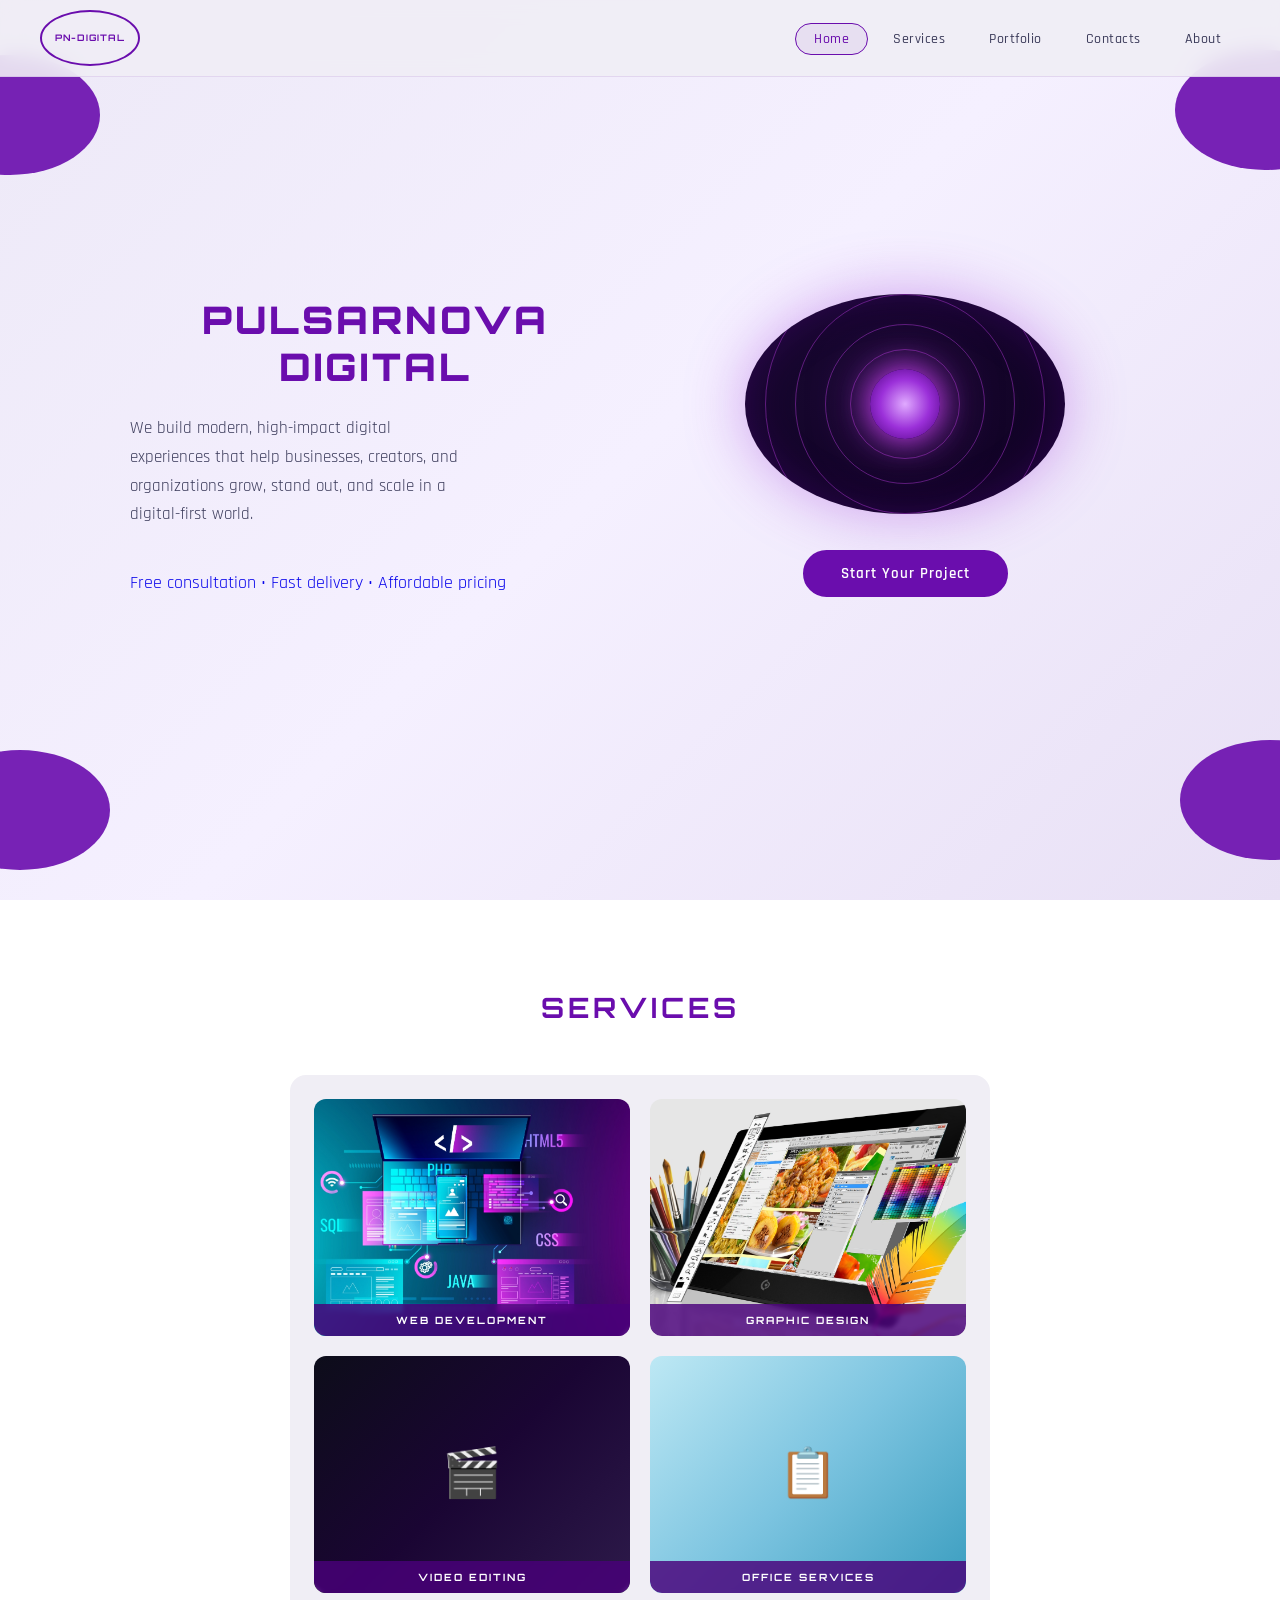
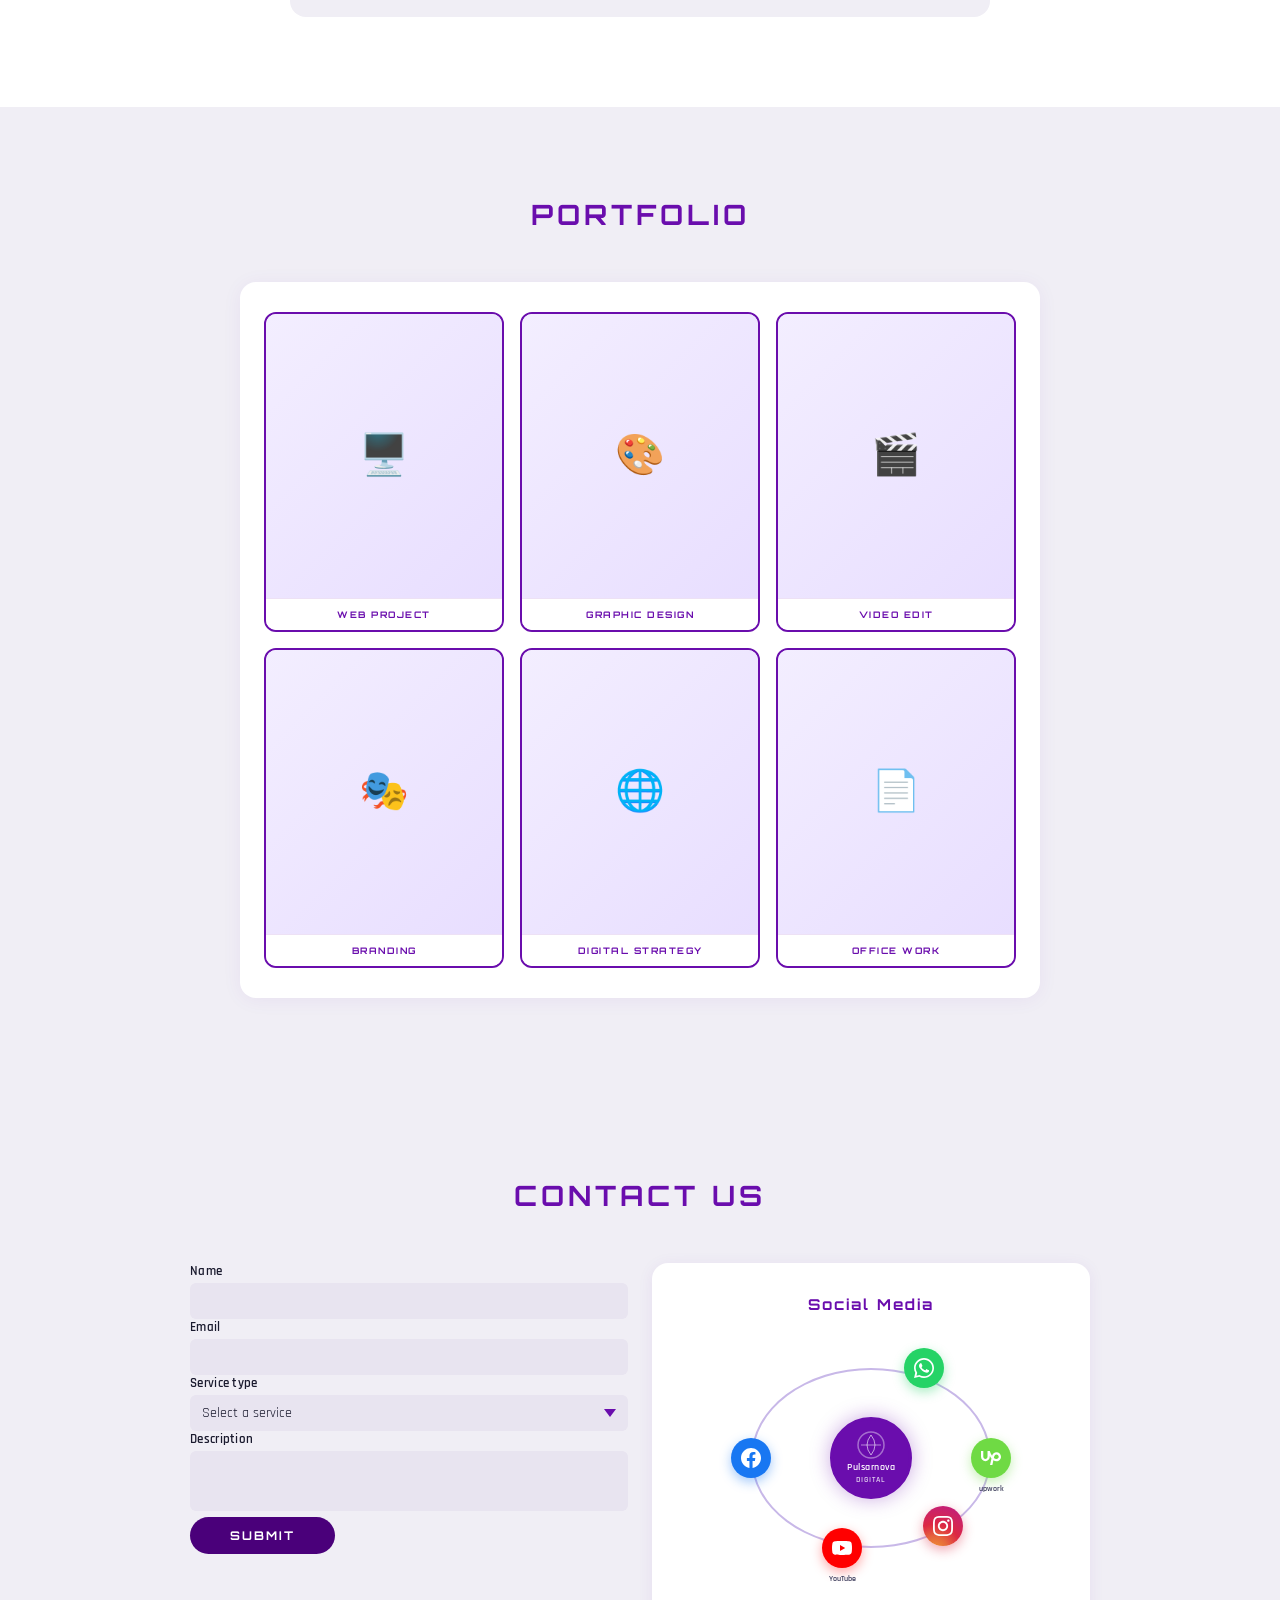
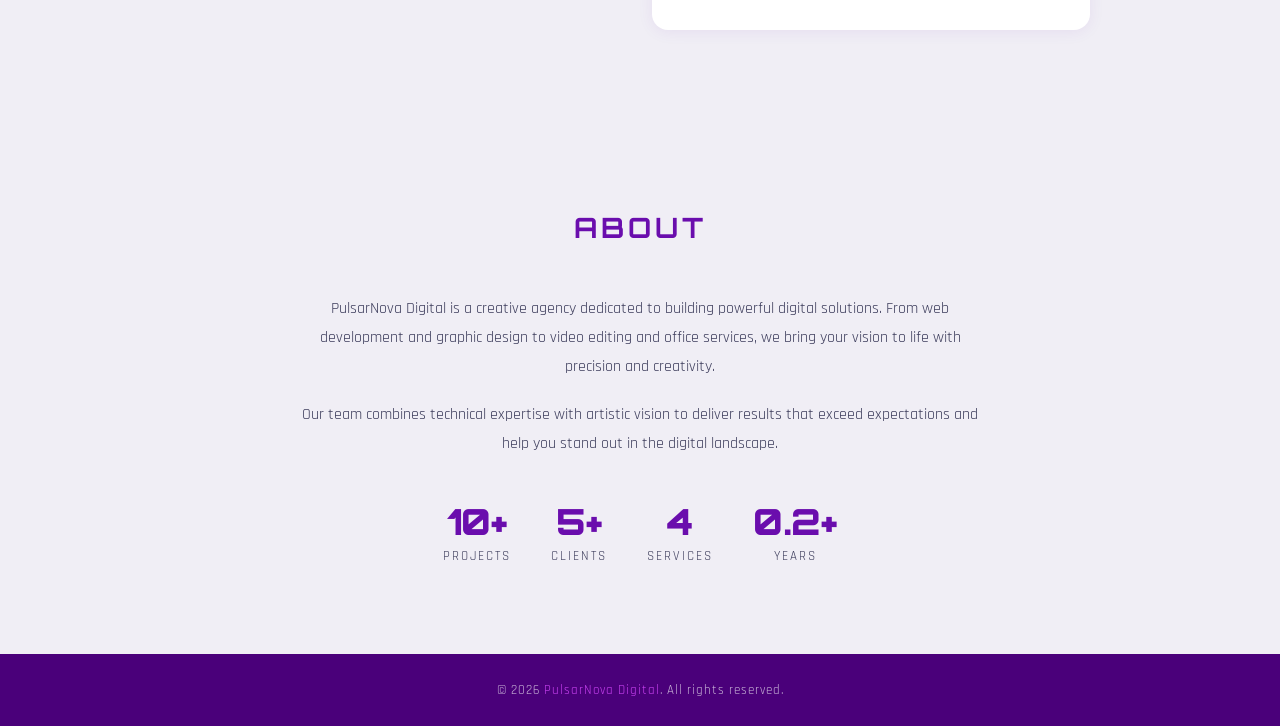
==== pulsarnova/index.html @ 4eacbb8a "Add files via upload" ====
<!DOCTYPE html>
<html lang="en">
<head>
<meta charset="UTF-8" />
<meta name="viewport" content="width=device-width, initial-scale=1.0"/>
<title>PulsarNova Digital</title>
<link href="https://fonts.googleapis.com/css2?family=Orbitron:wght@400;700;900&family=Rajdhani:wght@300;400;500;600&display=swap" rel="stylesheet"/>
<style>
  :root {
    --purple: #6a0dad;
    --purple-light: #9b30d9;
    --purple-dark: #4a007a;
    --accent: #c840f0;
    --bg: #f0eef5;
    --white: #ffffff;
    --text-dark: #1a1a2e;
    --text-mid: #3d3d5c;
    --border-radius: 16px;
  }

  * { margin: 0; padding: 0; box-sizing: border-box; }
  html { scroll-behavior: smooth; }
  body { font-family: 'Rajdhani', sans-serif; background: var(--bg); color: var(--text-dark); overflow-x: hidden; }

  /* ===== NAV ===== */
  nav {
    position: fixed; top: 0; left: 0; right: 0; z-index: 100;
    display: flex; align-items: center; justify-content: space-between;
    padding: 10px 40px;
    background: rgba(240,238,245,0.9);
    backdrop-filter: blur(10px);
    border-bottom: 1px solid rgba(106,13,173,0.1);
  }
  .logo {
    width: 100px; height: 56px;
    border: 2px solid var(--purple);
    border-radius: 50%;
    display: flex; align-items: center; justify-content: center;
    font-family: 'Orbitron', sans-serif;
    font-size: 9px; font-weight: 700;
    color: var(--purple); letter-spacing: 1px;
    text-align: center; line-height: 1.3;
  }
  .nav-links { display: flex; gap: 6px; list-style: none; }
  .nav-links a {
    text-decoration: none; color: var(--text-mid); font-size: 14px;
    font-weight: 500; letter-spacing: 0.5px; padding: 6px 18px;
    border-radius: 20px; border: 1px solid transparent; transition: all 0.25s;
  }
  .nav-links a:hover, .nav-links a.active {
    border-color: var(--purple); color: var(--purple);
    background: rgba(106,13,173,0.06);
  }

  /* ===== HERO ===== */
  #home {
    min-height: 100vh; padding-top: 80px;
    display: flex; align-items: center;
    position: relative; overflow: hidden;
    background: linear-gradient(135deg, #ede9f7 0%, #f5f0ff 50%, #e8e0f5 100%);
  }
  .hero-blob { position: absolute; background: var(--purple); opacity: 0.9; border-radius: 50%; }
  .hero-blob.tl { width: 180px; height: 120px; top: 55px; left: -80px; }
  .hero-blob.bl { width: 180px; height: 120px; bottom: 30px; left: -70px; }
  .hero-blob.tr { width: 180px; height: 120px; top: 50px; right: -75px; }
  .hero-blob.br { width: 180px; height: 120px; bottom: 40px; right: -80px; }

  .hero-inner {
    max-width: 1100px; margin: 0 auto; padding: 0 40px;
    display: grid; grid-template-columns: 1fr 1fr;
    align-items: center; gap: 40px; width: 100%; position: relative; z-index: 2;
  }
  .hero-text h1 {
    font-family: 'Orbitron', sans-serif;
    font-size: clamp(20px, 3vw, 38px); font-weight: 900;
    color: var(--purple); letter-spacing: 3px; margin-bottom: 24px;
    text-align: center; animation: fadeUp 0.8s ease both;
  }
  .hero-text .tagline {
    font-size: 17px; font-weight: 400; color: var(--text-mid);
    line-height: 1.7; max-width: 340px;
    animation: fadeUp 0.8s 0.15s ease both;
  }
  .hero-text p{
    color: #0905eb;
    font-size: large;
  }
  .hero-right { display: flex; flex-direction: column; align-items: center; gap: 0; }
  .hero-visual { display: flex; align-items: center; justify-content: center; animation: fadeUp 0.8s 0.2s ease both; }
  .hero-cta { text-align: center; margin-top: 36px; width: 100%; animation: fadeUp 0.8s 0.4s ease both; }

  .pulsar-oval {
    width: 320px; height: 220px; border-radius: 50%;
    background: radial-gradient(ellipse at 40% 40%, #1a0933, #0d001f);
    display: flex; align-items: center; justify-content: center;
    position: relative; overflow: hidden;
    box-shadow: 0 0 60px rgba(155,48,217,0.4), inset 0 0 40px rgba(106,13,173,0.3);
  }
  .pulsar-core {
    width: 70px; height: 70px; border-radius: 50%;
    background: radial-gradient(circle, #e0aaff, #9b30d9, #4a007a);
    box-shadow: 0 0 30px #c840f0, 0 0 60px rgba(200,64,240,0.5);
    animation: pulse 2s ease-in-out infinite; z-index: 2;
  }
  .pulsar-ring {
    position: absolute; border: 1px solid rgba(200,64,240,0.4);
    border-radius: 50%; animation: ringPulse 3s ease-in-out infinite;
  }
  .pulsar-ring:nth-child(1) { width: 110px; height: 110px; animation-delay: 0s; }
  .pulsar-ring:nth-child(2) { width: 160px; height: 160px; animation-delay: 0.5s; }
  .pulsar-ring:nth-child(3) { width: 220px; height: 220px; animation-delay: 1s; }
  .pulsar-ring:nth-child(4) { width: 280px; height: 280px; animation-delay: 1.5s; }

  .btn-primary {
    display: inline-block; background: var(--purple); color: #fff;
    padding: 12px 36px; border-radius: 30px; text-decoration: none;
    font-family: 'Rajdhani', sans-serif; font-size: 15px; font-weight: 600;
    letter-spacing: 1px; transition: all 0.3s; border: 2px solid var(--purple); cursor: pointer;
  }
  .btn-primary:hover {
    background: transparent; color: var(--purple);
    transform: translateY(-2px); box-shadow: 0 8px 24px rgba(106,13,173,0.25);
  }

  /* ===== SECTION SHARED ===== */
  section { padding: 90px 40px; }
  .section-title {
    font-family: 'Orbitron', sans-serif; font-size: clamp(18px, 2.5vw, 28px);
    font-weight: 700; letter-spacing: 4px; text-align: center;
    color: var(--purple); margin-bottom: 50px;
  }

  /* ===== SERVICES ===== */
  #services { background: #fff; }
  .services-grid {
    max-width: 700px; margin: 0 auto;
    display: grid; grid-template-columns: 1fr 1fr; gap: 20px;
    background: var(--bg); border-radius: var(--border-radius); padding: 24px;
  }
  .service-card {
    border-radius: 12px; overflow: hidden; position: relative;
    cursor: pointer; transition: transform 0.3s, box-shadow 0.3s; aspect-ratio: 4/3;
  }
  .service-card:hover { transform: translateY(-4px) scale(1.02); box-shadow: 0 12px 32px rgba(106,13,173,0.22); }
  .service-img-wrap { width: 100%; height: 100%; position: relative; overflow: hidden; }
  .service-card img {
    width: 100%; height: 100%; object-fit: cover; display: block; transition: transform 0.4s;
  }
  .service-card:hover img { transform: scale(1.07); }
  .service-bg {
    width: 100%; height: 100%;
    align-items: center; justify-content: center; font-size: 48px;
  }
  .service-label {
    position: absolute; bottom: 0; left: 0; right: 0;
    background: rgba(74,0,122,0.82); color: #fff;
    font-family: 'Orbitron', sans-serif; font-size: 10px; font-weight: 700;
    letter-spacing: 2px; text-align: center; padding: 10px 6px;
    text-transform: uppercase; backdrop-filter: blur(2px);
  }

  /* ===== PORTFOLIO GRID ===== */
  #portfolio { background: var(--bg); }
  .portfolio-grid-wrap {
    max-width: 800px; margin: 0 auto;
    background: #fff; border-radius: var(--border-radius);
    padding: 30px 24px;
    box-shadow: 0 2px 20px rgba(106,13,173,0.06);
  }
  .portfolio-grid {
    display: grid;
    grid-template-columns: repeat(3, 1fr);
    gap: 16px;
  }
  .portfolio-card {
    border: 2px solid var(--purple); border-radius: 12px;
    overflow: hidden; position: relative; aspect-ratio: 3/4;
    cursor: pointer; transition: all 0.3s; background: #faf8ff;
    display: flex; flex-direction: column;
  }
  .portfolio-card:hover { box-shadow: 0 10px 28px rgba(106,13,173,0.22); transform: translateY(-4px); }
  .pg-img {
    flex: 1; overflow: hidden; position: relative;
  }
  .pg-img img {
    width: 100%; height: 100%; object-fit: cover; display: block;
    transition: transform 0.4s;
  }
  .portfolio-card:hover .pg-img img { transform: scale(1.07); }
  .pg-placeholder {
    width: 100%; height: 100%;
    display: flex; align-items: center; justify-content: center;
    font-size: 40px;
    background: linear-gradient(135deg, #f3eeff, #e8deff);
  }
  .pg-overlay {
    position: absolute; inset: 0;
    background: rgba(106,13,173,0.82);
    display: flex; align-items: center; justify-content: center;
    opacity: 0; transition: opacity 0.3s; font-size: 28px;
  }
  .portfolio-card:hover .pg-overlay { opacity: 1; }
  .pg-label {
    padding: 10px 12px;
    font-family: 'Orbitron', sans-serif; font-size: 9px;
    font-weight: 700; letter-spacing: 1.5px; color: var(--purple);
    text-align: center; border-top: 1px solid rgba(106,13,173,0.12);
    background: #fff; text-transform: uppercase;
  }

  /* ===== CONTACT ===== */
  #contacts { background: var(--bg); }
  .contact-two-col {
    max-width: 900px; margin: 0 auto;
    display: grid; grid-template-columns: 1fr 1fr; gap: 24px; align-items: stretch;
  }
  .contact-form-box {
    background: #fff; border-radius: var(--border-radius); padding: 32px 28px;
    display: flex; flex-direction: column; gap: 14px;
    box-shadow: 0 2px 16px rgba(106,13,173,0.07);
  }
  .cf-field { display: flex; flex-direction: column; gap: 4px; }
  .cf-field label { font-size: 13px; font-weight: 600; color: var(--text-dark); letter-spacing: 0.3px; }
  .cf-field input, .cf-field select, .cf-field textarea {
    width: 100%; padding: 9px 12px; border: none; border-radius: 6px;
    background: #e8e4f0; font-family: 'Rajdhani', sans-serif;
    font-size: 14px; color: var(--text-dark); outline: none;
    transition: background 0.2s; appearance: none;
  }
  .cf-field input:focus, .cf-field select:focus, .cf-field textarea:focus { background: #ddd8ee; }
  .cf-field textarea { resize: none; height: 60px; }
  .select-wrapper { position: relative; }
  .select-wrapper select { padding-right: 36px; }
  .select-wrapper::after {
    content: ''; position: absolute; right: 12px; top: 50%;
    transform: translateY(-50%); width: 0; height: 0;
    border-left: 6px solid transparent; border-right: 6px solid transparent;
    border-top: 8px solid var(--purple); pointer-events: none;
  }
  .cf-submit { margin-top: 6px; }
  .btn-submit {
    background: var(--purple-dark); color: #fff; border: none;
    border-radius: 24px; padding: 11px 40px;
    font-family: 'Orbitron', sans-serif; font-size: 12px;
    font-weight: 700; letter-spacing: 2px; cursor: pointer;
    transition: background 0.2s, transform 0.2s;
  }
  .btn-submit:hover { background: var(--purple); transform: translateY(-2px); }

  .contact-social-box {
    background: #fff; border-radius: var(--border-radius); padding: 32px 28px;
    display: flex; flex-direction: column; align-items: center; justify-content: center;
    box-shadow: 0 2px 16px rgba(106,13,173,0.07);
  }
  .social-title {
    font-family: 'Orbitron', sans-serif; font-size: 15px; font-weight: 700;
    color: var(--purple); letter-spacing: 2px; margin-bottom: 24px;
  }
  .orbit-wrapper { position: relative; width: 240px; height: 180px; margin: 30px 20px 50px; }
  .orbit-ring { position: absolute; inset: 0; border: 2px solid #c8b8e8; border-radius: 50%; }
  .orbit-center { position: absolute; top: 50%; left: 50%; transform: translate(-50%,-50%); z-index: 2; }
  .orbit-logo-ring {
    width: 82px; height: 82px; border-radius: 50%;
    border: 3px solid var(--purple); background: var(--purple);
    display: flex; align-items: center; justify-content: center;
    box-shadow: 0 0 20px rgba(106,13,173,0.35);
  }
  .orbit-logo-inner {
    display: flex; flex-direction: column; align-items: center;
    justify-content: center; gap: 2px; text-align: center;
    color: #fff; font-family: 'Rajdhani', sans-serif;
    font-size: 10px; font-weight: 600; letter-spacing: 0.5px; line-height: 1.2;
  }
  .orbit-logo-inner small { font-size: 8px; letter-spacing: 1px; opacity: 0.8; }
  .social-icon {
    position: absolute; width: 40px; height: 40px; border-radius: 50%;
    display: flex; align-items: center; justify-content: center;
    transform: translate(-50%,-50%); transition: transform 0.25s;
    z-index: 3; text-decoration: none;
  }
  .social-icon svg { width: 20px; height: 20px; }
  .social-icon:hover { transform: translate(-50%,-50%) scale(1.18); }
  .si-whatsapp { background: #25d366; box-shadow: 0 4px 12px rgba(37,211,102,0.4); }
  .si-facebook  { background: #1877f2; box-shadow: 0 4px 12px rgba(24,119,242,0.4); }
  .si-upwork    { background: #6fda44; box-shadow: 0 4px 12px rgba(111,218,68,0.4); }
  .si-youtube   { background: #ff0000; box-shadow: 0 4px 12px rgba(255,0,0,0.35); }
  .si-instagram {
    background: radial-gradient(circle at 30% 110%, #f09433, #e6683c 25%, #dc2743 50%, #cc2366 75%, #bc1888);
    box-shadow: 0 4px 12px rgba(220,39,67,0.4);
  }
  .icon-label {
    position: absolute; bottom: -16px; left: 50%; transform: translateX(-50%);
    font-size: 8px; font-family: 'Rajdhani', sans-serif;
    font-weight: 600; color: var(--text-mid); white-space: nowrap;
  }

  /* ===== ABOUT ===== */
  #about { background: var(--bg); text-align: center; }
  .about-inner { max-width: 700px; margin: 0 auto; }
  .about-inner p { font-size: 16px; color: var(--text-mid); line-height: 1.8; margin-bottom: 20px; }
  .about-stats { display: flex; justify-content: center; gap: 40px; margin-top: 40px; flex-wrap: wrap; }
  .stat { text-align: center; }
  .stat .num { font-family: 'Orbitron', sans-serif; font-size: 36px; font-weight: 900; color: var(--purple); }
  .stat .lbl { font-size: 13px; letter-spacing: 2px; color: var(--text-mid); text-transform: uppercase; margin-top: 4px; }

  /* ===== FOOTER ===== */
  footer { background: var(--purple-dark); color: rgba(255,255,255,0.7); text-align: center; padding: 28px 40px; font-size: 13px; letter-spacing: 1px; }
  footer span { color: var(--accent); }

  /* ===== ANIMATIONS ===== */
  @keyframes fadeUp { from { opacity: 0; transform: translateY(28px); } to { opacity: 1; transform: translateY(0); } }
  @keyframes pulse {
    0%,100% { transform: scale(1); box-shadow: 0 0 30px #c840f0, 0 0 60px rgba(200,64,240,0.5); }
    50%      { transform: scale(1.12); box-shadow: 0 0 50px #c840f0, 0 0 90px rgba(200,64,240,0.7); }
  }
  @keyframes ringPulse {
    0%   { opacity: 0.5; transform: scale(0.9); }
    50%  { opacity: 0.15; transform: scale(1.05); }
    100% { opacity: 0.5; transform: scale(0.9); }
  }

  /* ===== RESPONSIVE ===== */
  @media (max-width: 700px) {
    .hero-inner { grid-template-columns: 1fr; text-align: center; }
    .hero-text .tagline { margin: 0 auto; }
    .portfolio-grid { grid-template-columns: repeat(2, 1fr); }
    .contact-two-col { grid-template-columns: 1fr; }
    .orbit-wrapper { width: 200px; height: 150px; }
    .pulsar-oval { width: 240px; height: 160px; }
    .about-stats { gap: 24px; }
    nav { padding: 10px 20px; }
    .nav-links a { padding: 5px 12px; font-size: 12px; }
  }
</style>
</head>
<body>

<!-- NAV -->
<nav>
  <div class="logo">PN-DIGITAL</div>
  <ul class="nav-links">
    <li><a href="#home" class="active">Home</a></li>
    <li><a href="#services">Services</a></li>
    <li><a href="#portfolio">Portfolio</a></li>
    <li><a href="#contacts">Contacts</a></li>
    <li><a href="#about">About</a></li>
  </ul>
</nav>

<!-- HERO -->
<section id="home">
  <div class="hero-blob tl"></div>
  <div class="hero-blob bl"></div>
  <div class="hero-blob tr"></div>
  <div class="hero-blob br"></div>
  <div class="hero-inner">
    <div class="hero-text">
      <h1>PULSARNOVA DIGITAL</h1>
      <p class="tagline">We build modern, high-impact digital experiences that help businesses, 
        creators, and organizations grow, stand out, and scale in a digital-first world.
    </p>
    <br><br>
    <p>Free consultation • Fast delivery • Affordable pricing</p>
      
    </div>
    <div class="hero-right">
      <div class="hero-visual">
        <div class="pulsar-oval">
          <div class="pulsar-ring"></div>
          <div class="pulsar-ring"></div>
          <div class="pulsar-ring"></div>
          <div class="pulsar-ring"></div>
          <div class="pulsar-core"></div>
        </div>
      </div>
      <div class="hero-cta">
       <a href="https://wa.me/26663169903" class="btn-primary">Start Your Project</a>
      </div>
    </div>
  </div>
</section>

<!-- SERVICES -->
<section id="services">
  <h2 class="section-title">SERVICES</h2>
  <div class="services-grid">

    <div class="service-card">
      <div class="service-img-wrap">
        <img src="./assets/Screenshot_18-3-2026_132729_static.vecteezy.com.jpeg" alt="Web Development"
          onerror="this.style.display='none';this.nextElementSibling.style.display='flex';" />
        <div class="service-bg" style="display:none;background:linear-gradient(135deg,#1a0533,#3d0078,#6b21a8);">💻</div>
      </div>
      <div class="service-label">Web Development</div>
    </div>

    <div class="service-card">
      <div class="service-img-wrap">
        <img src="./assets/Screenshot_18-3-2026_132921_www.pngall.com.jpeg" alt="Graphic Design"
          onerror="this.style.display='none';this.nextElementSibling.style.display='flex';" />
        <div class="service-bg" style="display:none;background:linear-gradient(135deg,#f0e6d3,#e8d4b0,#d4a853);">🎨</div>
      </div>
      <div class="service-label">Graphic Design</div>
    </div>

    <div class="service-card">
      <div class="service-img-wrap">
        <img src="https://images.unsplash.com/photo-1574717024653-61fd2cf4d44d?w=600&q=80" alt="Video Editing"
          onerror="this.style.display='none';this.nextElementSibling.style.display='flex';" />
        <div class="service-bg" style="display:none;background:linear-gradient(135deg,#0d0d1a,#1a0533,#2d1a4a);">🎬</div>
      </div>
      <div class="service-label">Video Editing</div>
    </div>

    <div class="service-card">
      <div class="service-img-wrap">
        <img src="https://images.unsplash.com/photo-1497366216548-37526070297c?w=600&q=80" alt="Office Services"
          onerror="this.style.display='none';this.nextElementSibling.style.display='flex';" />
        <div class="service-bg" style="display:none;background:linear-gradient(135deg,#bde8f4,#7cc4e0,#3a9dbf);">📋</div>
      </div>
      <div class="service-label">Office Services</div>
    </div>

  </div>
</section>

<!-- PORTFOLIO -->
<section id="portfolio">
  <h2 class="section-title">PORTFOLIO</h2>
  <div class="portfolio-grid-wrap">
    <div class="portfolio-grid">

      <div class="portfolio-card">
        <div class="pg-img">
          <img src="https://images.unsplash.com/photo-1460925895917-afdab827c52f?w=500&q=80" alt="Web Project"
            onerror="this.parentElement.innerHTML='<div class=\'pg-placeholder\'>🖥️</div>'" />
          <div class="pg-overlay">🔍</div>
        </div>
        <div class="pg-label">Web Project</div>
      </div>

      <div class="portfolio-card">
        <div class="pg-img">
          <img src="https://images.unsplash.com/photo-1626785774573-4b799315345d?w=500&q=80" alt="Graphic Design"
            onerror="this.parentElement.innerHTML='<div class=\'pg-placeholder\'>🎨</div>'" />
          <div class="pg-overlay">🔍</div>
        </div>
        <div class="pg-label">Graphic Design</div>
      </div>

      <div class="portfolio-card">
        <div class="pg-img">
          <img src="https://images.unsplash.com/photo-1536240478700-b869ad10e2f8?w=500&q=80" alt="Video Edit"
            onerror="this.parentElement.innerHTML='<div class=\'pg-placeholder\'>🎬</div>'" />
          <div class="pg-overlay">🔍</div>
        </div>
        <div class="pg-label">Video Edit</div>
      </div>

      <div class="portfolio-card">
        <div class="pg-img">
          <img src="https://images.unsplash.com/photo-1507679799987-c73779587ccf?w=500&q=80" alt="Branding"
            onerror="this.parentElement.innerHTML='<div class=\'pg-placeholder\'>🎭</div>'" />
          <div class="pg-overlay">🔍</div>
        </div>
        <div class="pg-label">Branding</div>
      </div>

      <div class="portfolio-card">
        <div class="pg-img">
          <img src="https://images.unsplash.com/photo-1519389950473-47ba0277781c?w=500&q=80" alt="Digital Strategy"
            onerror="this.parentElement.innerHTML='<div class=\'pg-placeholder\'>🌐</div>'" />
          <div class="pg-overlay">🔍</div>
        </div>
        <div class="pg-label">Digital Strategy</div>
      </div>

      <div class="portfolio-card">
        <div class="pg-img">
          <img src="https://images.unsplash.com/photo-1497032628192-86f99bcd76bc?w=500&q=80" alt="Office Work"
            onerror="this.parentElement.innerHTML='<div class=\'pg-placeholder\'>📄</div>'" />
          <div class="pg-overlay">🔍</div>
        </div>
        <div class="pg-label">Office Work</div>
      </div>

    </div>
  </div>
</section>

<!-- CONTACT -->
<section id="contacts">
  <h2 class="section-title">CONTACT US</h2>
  <div class="contact-two-col">

   <form id="contactForm" action="https://formsubmit.co/malelusalang@gmail.com" method="POST">

  <input type="hidden" name="_captcha" value="false">
  <input type="hidden" name="_subject" value="New Client Request - PulsarNova Digital">

  <!-- : redirect to a local page -->
  <input type="hidden" name="_next" value="thankyou.html">

  <div class="cf-field">
    <label>Name</label>
    <input type="text" name="name" id="name" required>
  </div>

  <div class="cf-field">
    <label>Email</label>
    <input type="email" name="email" id="email" required>
  </div>

  <div class="cf-field">
    <label>Service type</label>
    <div class="select-wrapper">
      <select name="service" id="service" required>
        <option value="">Select a service</option>
        <option>Web Development</option>
        <option>Graphic Design</option>
        <option>Video Editing</option>
        <option>Office Services</option>
      </select>
    </div>
  </div>

  <div class="cf-field">
    <label>Description</label>
    <textarea name="message" id="message" rows="3" required></textarea>
  </div>

  <div class="cf-submit">
    <button type="submit" class="btn-submit">SUBMIT</button>
   
  </div>

</form>

    <div class="contact-social-box">
      <p class="social-title">Social Media</p>
      <div class="orbit-wrapper">
        <div class="orbit-ring"></div>
        <div class="orbit-center">
          <div class="orbit-logo-ring">
            <div class="orbit-logo-inner">
              <svg width="28" height="28" viewBox="0 0 28 28" fill="none">
                <circle cx="14" cy="14" r="13" stroke="#fff" stroke-width="1.5" opacity="0.4"/>
                <path d="M14 4 Q18 9 18 14 Q18 19 14 24 Q10 19 10 14 Q10 9 14 4Z" stroke="#fff" stroke-width="1" fill="none" opacity="0.6"/>
                <line x1="4" y1="14" x2="24" y2="14" stroke="#fff" stroke-width="1" opacity="0.5"/>
              </svg>
              <span>Pulsarnova<br/><small>DIGITAL</small></span>
            </div>
          </div>
        </div>
        <a href="https://wa.me/26663169903" class="social-icon si-whatsapp" style="top:0%;left:72%;">
          <svg viewBox="0 0 24 24" fill="white"><path d="M17.472 14.382c-.297-.149-1.758-.867-2.03-.967-.273-.099-.471-.148-.67.15-.197.297-.767.966-.94 1.164-.173.199-.347.223-.644.075-.297-.15-1.255-.463-2.39-1.475-.883-.788-1.48-1.761-1.653-2.059-.173-.297-.018-.458.13-.606.134-.133.298-.347.446-.52.149-.174.198-.298.298-.497.099-.198.05-.371-.025-.52-.075-.149-.669-1.612-.916-2.207-.242-.579-.487-.5-.669-.51-.173-.008-.371-.01-.57-.01-.198 0-.52.074-.792.372-.272.297-1.04 1.016-1.04 2.479 0 1.462 1.065 2.875 1.213 3.074.149.198 2.096 3.2 5.077 4.487.709.306 1.262.489 1.694.625.712.227 1.36.195 1.871.118.571-.085 1.758-.719 2.006-1.413.248-.694.248-1.289.173-1.413-.074-.124-.272-.198-.57-.347z"/><path d="M12 0C5.373 0 0 5.373 0 12c0 2.115.554 4.1 1.523 5.827L.057 23.886l6.198-1.438A11.945 11.945 0 0012 24c6.627 0 12-5.373 12-12S18.627 0 12 0zm0 22c-1.818 0-3.52-.487-4.99-1.337l-.356-.212-3.683.855.896-3.566-.232-.368A9.944 9.944 0 012 12C2 6.477 6.477 2 12 2s10 4.477 10 10-4.477 10-10 10z"/></svg>
        </a>
        <a href="https://web.facebook.com/profile.php?id=61575506847217" class="social-icon si-facebook" style="top:50%;left:0%;">
          <svg viewBox="0 0 24 24" fill="white"><path d="M24 12.073c0-6.627-5.373-12-12-12s-12 5.373-12 12c0 5.99 4.388 10.954 10.125 11.854v-8.385H7.078v-3.47h3.047V9.43c0-3.007 1.792-4.669 4.533-4.669 1.312 0 2.686.235 2.686.235v2.953H15.83c-1.491 0-1.956.925-1.956 1.874v2.25h3.328l-.532 3.47h-2.796v8.385C19.612 23.027 24 18.062 24 12.073z"/></svg>
        </a>
        <a href="#" class="social-icon si-upwork" style="top:50%;left:100%;">
          <svg viewBox="0 0 24 24" fill="white"><path d="M18.561 13.158c-1.102 0-2.135-.467-3.074-1.227l.228-1.076.008-.042c.207-1.143.849-3.06 2.839-3.06 1.492 0 2.703 1.212 2.703 2.703-.001 1.489-1.212 2.702-2.704 2.702zm0-8.14c-2.539 0-4.51 1.649-5.31 4.366-1.22-1.834-2.148-4.036-2.687-5.892H7.828v7.112c-.002 1.406-1.141 2.546-2.547 2.546-1.405 0-2.543-1.14-2.543-2.546V3.492H0v7.112c0 2.914 2.37 5.303 5.281 5.303 2.913 0 5.283-2.389 5.283-5.303v-1.19c.529 1.107 1.182 2.229 1.974 3.221l-1.673 7.873h2.797l1.213-5.71c1.063.679 2.285 1.109 3.686 1.109 3 0 5.439-2.452 5.439-5.45 0-3-2.439-5.439-5.439-5.439z"/></svg>
          <span class="icon-label">upwork</span>
        </a>
        <a href="https://www.youtube.com/@pulsarnovadigital" class="social-icon si-youtube" style="top:100%;left:38%;">
          <svg viewBox="0 0 24 24" fill="white"><path d="M23.495 6.205a3.007 3.007 0 0 0-2.088-2.088c-1.87-.501-9.396-.501-9.396-.501s-7.507-.01-9.396.501A3.007 3.007 0 0 0 .527 6.205a31.247 31.247 0 0 0-.522 5.805 31.247 31.247 0 0 0 .522 5.783 3.007 3.007 0 0 0 2.088 2.088c1.868.502 9.396.502 9.396.502s7.506 0 9.396-.502a3.007 3.007 0 0 0 2.088-2.088 31.247 31.247 0 0 0 .5-5.783 31.247 31.247 0 0 0-.5-5.805zM9.609 15.601V8.408l6.264 3.602z"/></svg>
          <span class="icon-label">YouTube</span>
        </a>
        <a href="https://www.instagram.com/pulsarnova_digital" class="social-icon si-instagram" style="top:88%;left:80%;">
          <svg viewBox="0 0 24 24" fill="white"><path d="M12 2.163c3.204 0 3.584.012 4.85.07 3.252.148 4.771 1.691 4.919 4.919.058 1.265.069 1.645.069 4.849 0 3.205-.012 3.584-.069 4.849-.149 3.225-1.664 4.771-4.919 4.919-1.266.058-1.644.07-4.85.07-3.204 0-3.584-.012-4.849-.07-3.26-.149-4.771-1.699-4.919-4.92-.058-1.265-.07-1.644-.07-4.849 0-3.204.013-3.583.07-4.849.149-3.227 1.664-4.771 4.919-4.919 1.266-.057 1.645-.069 4.849-.069zm0-2.163c-3.259 0-3.667.014-4.947.072-4.358.2-6.78 2.618-6.98 6.98-.059 1.281-.073 1.689-.073 4.948 0 3.259.014 3.668.072 4.948.2 4.358 2.618 6.78 6.98 6.98 1.281.058 1.689.072 4.948.072 3.259 0 3.668-.014 4.948-.072 4.354-.2 6.782-2.618 6.979-6.98.059-1.28.073-1.689.073-4.948 0-3.259-.014-3.667-.072-4.947-.196-4.354-2.617-6.78-6.979-6.98-1.281-.059-1.69-.073-4.949-.073zm0 5.838c-3.403 0-6.162 2.759-6.162 6.162s2.759 6.163 6.162 6.163 6.162-2.759 6.162-6.163c0-3.403-2.759-6.162-6.162-6.162zm0 10.162c-2.209 0-4-1.79-4-4 0-2.209 1.791-4 4-4s4 1.791 4 4c0 2.21-1.791 4-4 4zm6.406-11.845c-.796 0-1.441.645-1.441 1.44s.645 1.44 1.441 1.44c.795 0 1.439-.645 1.439-1.44s-.644-1.44-1.439-1.44z"/></svg>
        </a>
      </div>
    </div>

  </div>
</section>

<!-- ABOUT -->
<section id="about">
  <h2 class="section-title">ABOUT</h2>
  <div class="about-inner">
    <p>PulsarNova Digital is a creative agency dedicated to building powerful digital solutions. From web development and graphic design to video editing and office services, we bring your vision to life with precision and creativity.</p>
    <p>Our team combines technical expertise with artistic vision to deliver results that exceed expectations and help you stand out in the digital landscape.</p>
    <div class="about-stats">
      <div class="stat"><div class="num">10+</div><div class="lbl">Projects</div></div>
      <div class="stat"><div class="num">5+</div><div class="lbl">Clients</div></div>
      <div class="stat"><div class="num">4</div><div class="lbl">Services</div></div>
      <div class="stat"><div class="num">0.2+</div><div class="lbl">Years</div></div>
    </div>
  </div>
</section>

<!-- FOOTER -->
<footer>
  <p>&copy; 2026 <span>PulsarNova Digital</span>. All rights reserved.</p>
</footer>

<script>
  const sections = document.querySelectorAll('section[id]');
  const navLinks = document.querySelectorAll('.nav-links a');
  window.addEventListener('scroll', () => {
    let current = '';
    sections.forEach(s => { if (window.scrollY >= s.offsetTop - 100) current = s.getAttribute('id'); });
    navLinks.forEach(a => {
      a.classList.remove('active');
      if (a.getAttribute('href') === '#' + current) a.classList.add('active');
    });
  });

  const form = document.getElementById("contactForm");

  form.addEventListener("submit", function() {
    const data = {
      name: document.getElementById("name").value,
      email: document.getElementById("email").value,
      service: document.getElementById("service").value,
      message: document.getElementById("message").value
    };

    localStorage.setItem("formData", JSON.stringify(data));
  });
</script>
</body>
</html>
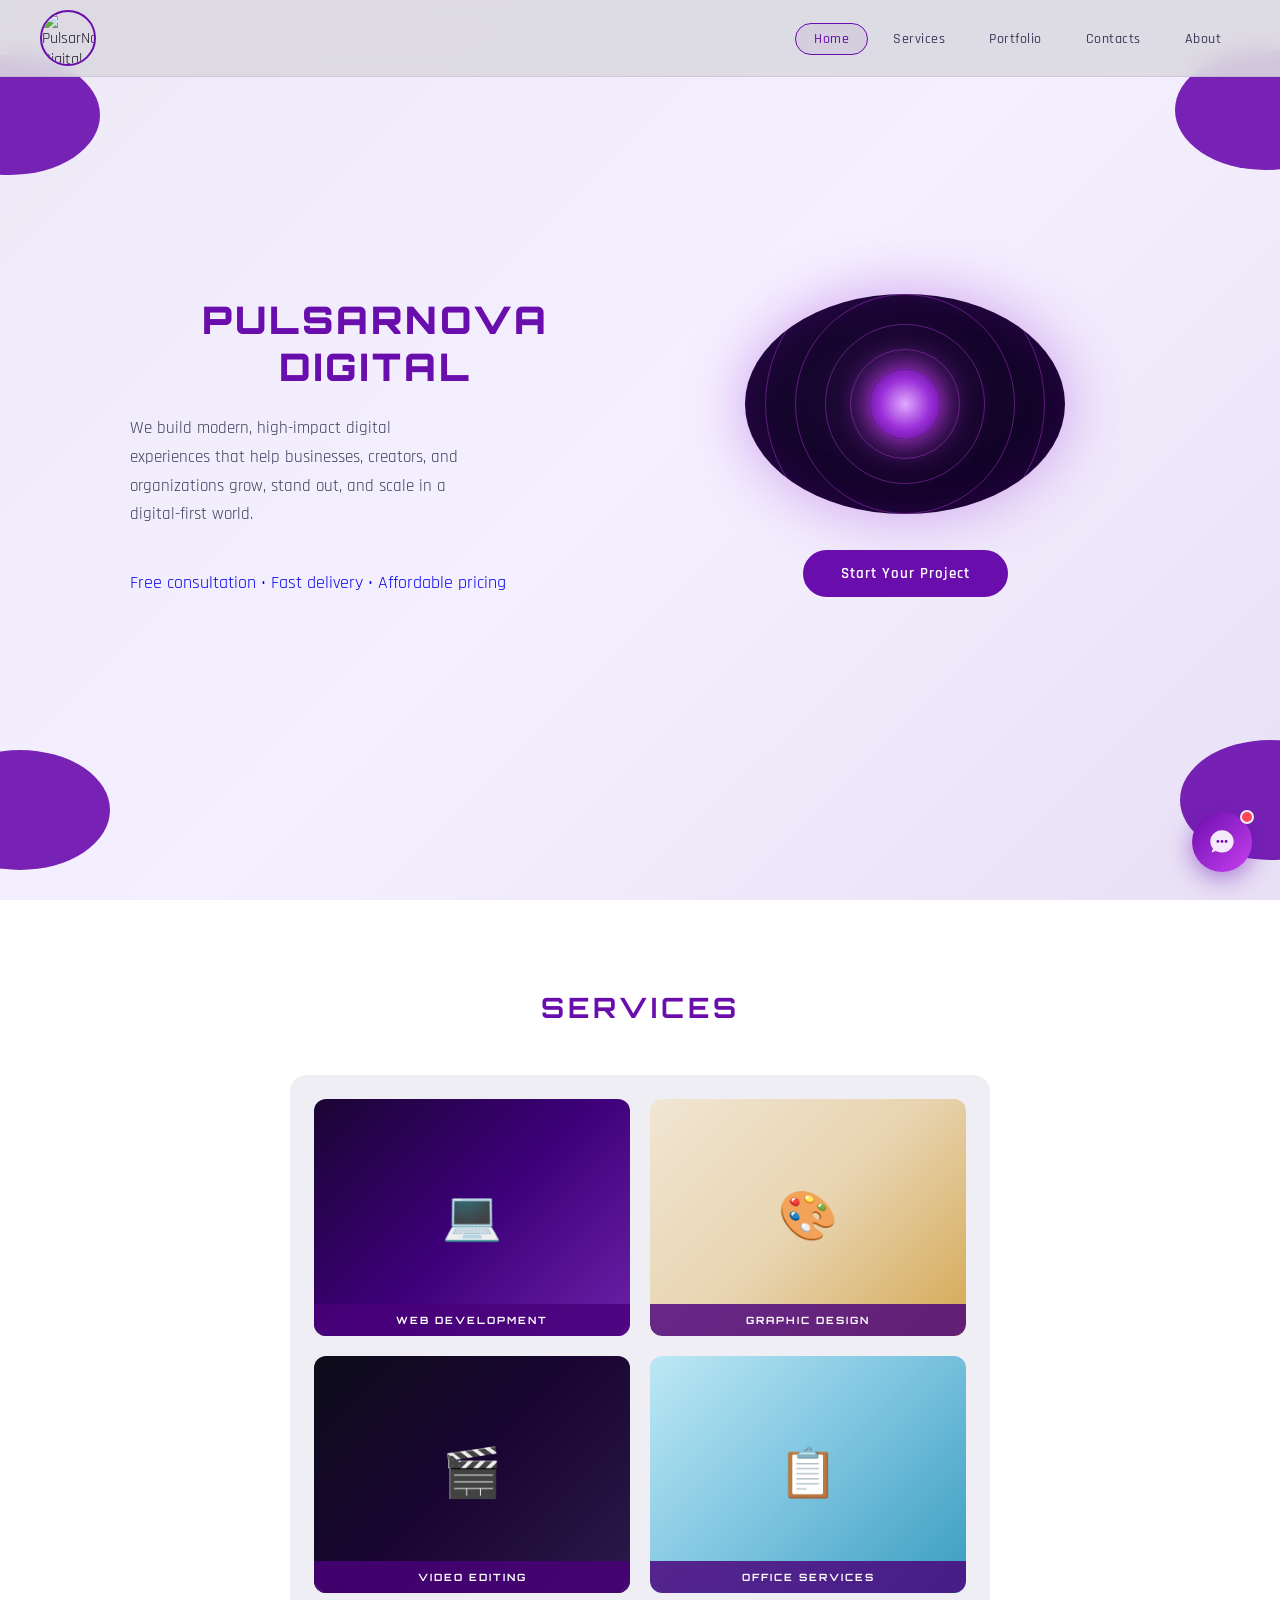
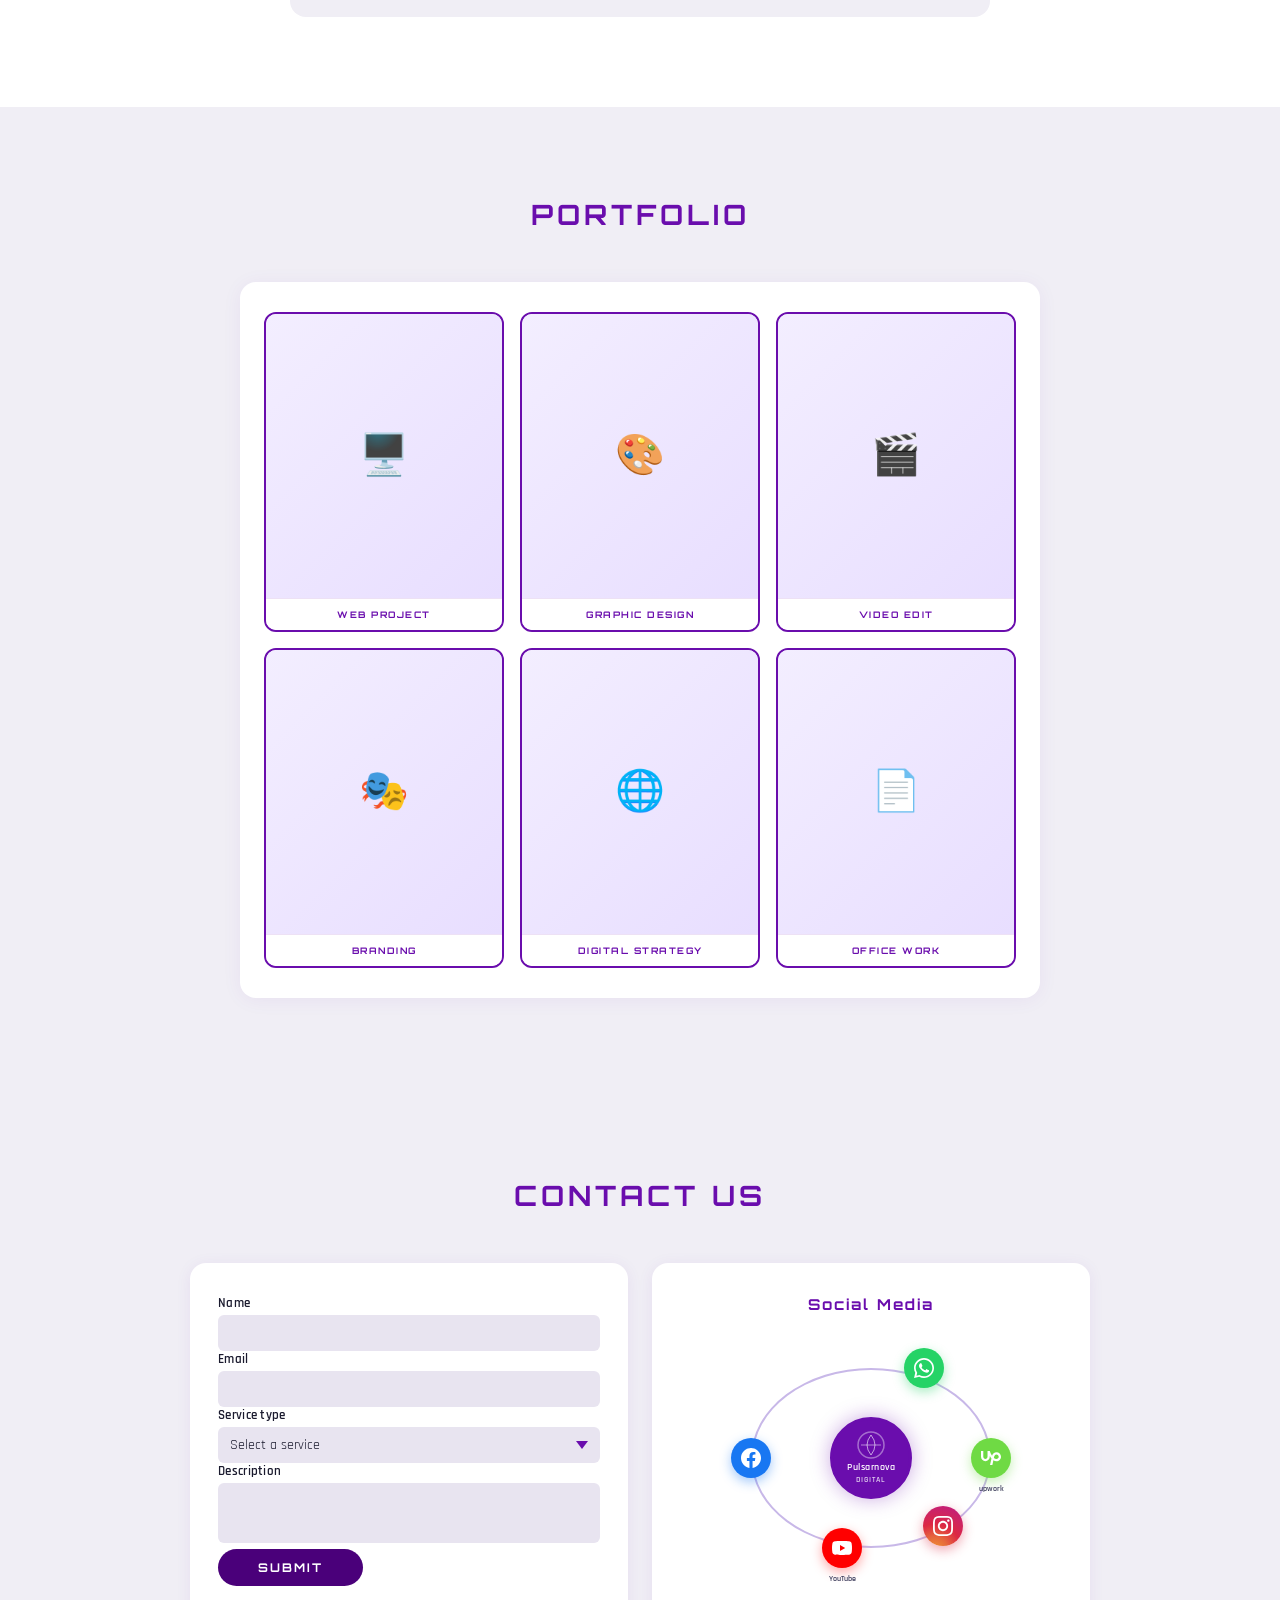
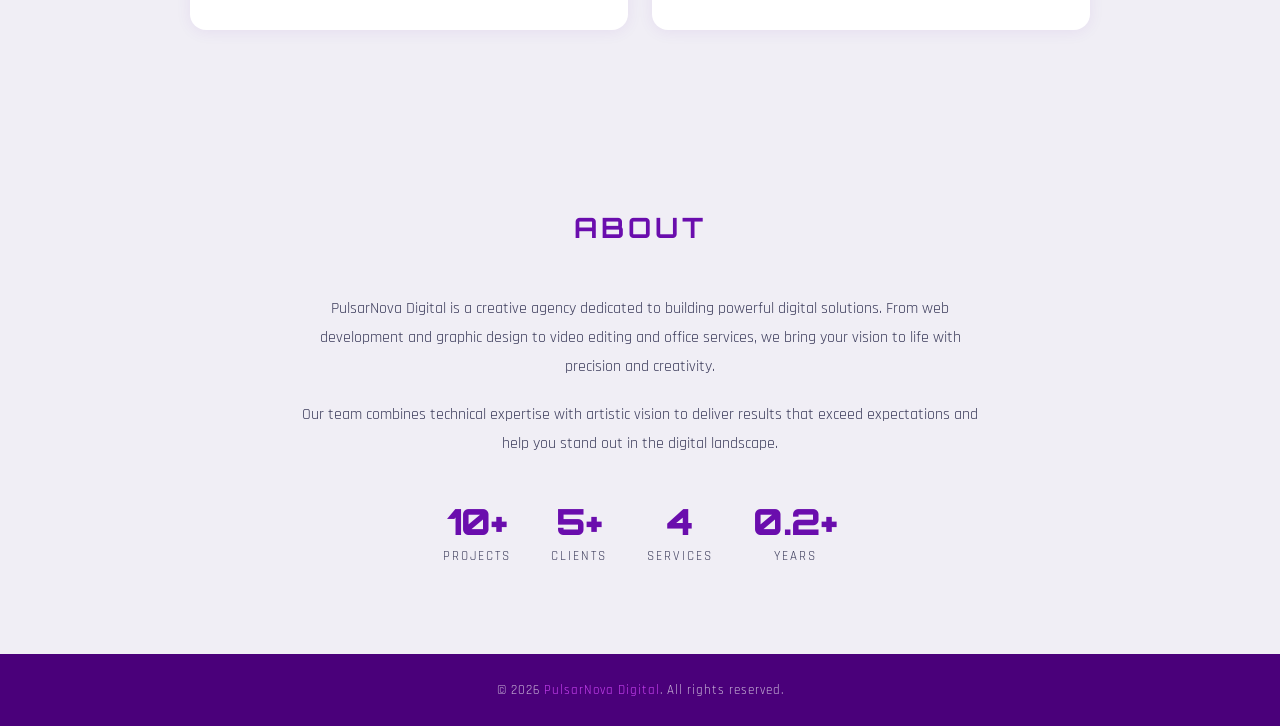
==== commit b2732fab: "Add files via upload" ====
--- a/pulsarnova/index.html
+++ b/pulsarnova/index.html
@@ -5,339 +5,15 @@
 <meta name="viewport" content="width=device-width, initial-scale=1.0"/>
 <title>PulsarNova Digital</title>
 <link href="https://fonts.googleapis.com/css2?family=Orbitron:wght@400;700;900&family=Rajdhani:wght@300;400;500;600&display=swap" rel="stylesheet"/>
-<style>
-  :root {
-    --purple: #6a0dad;
-    --purple-light: #9b30d9;
-    --purple-dark: #4a007a;
-    --accent: #c840f0;
-    --bg: #f0eef5;
-    --white: #ffffff;
-    --text-dark: #1a1a2e;
-    --text-mid: #3d3d5c;
-    --border-radius: 16px;
-  }
-
-  * { margin: 0; padding: 0; box-sizing: border-box; }
-  html { scroll-behavior: smooth; }
-  body { font-family: 'Rajdhani', sans-serif; background: var(--bg); color: var(--text-dark); overflow-x: hidden; }
-
-  /* ===== NAV ===== */
-  nav {
-    position: fixed; top: 0; left: 0; right: 0; z-index: 100;
-    display: flex; align-items: center; justify-content: space-between;
-    padding: 10px 40px;
-    background: rgba(240,238,245,0.9);
-    backdrop-filter: blur(10px);
-    border-bottom: 1px solid rgba(106,13,173,0.1);
-  }
-  .logo {
-    width: 100px; height: 56px;
-    border: 2px solid var(--purple);
-    border-radius: 50%;
-    display: flex; align-items: center; justify-content: center;
-    font-family: 'Orbitron', sans-serif;
-    font-size: 9px; font-weight: 700;
-    color: var(--purple); letter-spacing: 1px;
-    text-align: center; line-height: 1.3;
-  }
-  .nav-links { display: flex; gap: 6px; list-style: none; }
-  .nav-links a {
-    text-decoration: none; color: var(--text-mid); font-size: 14px;
-    font-weight: 500; letter-spacing: 0.5px; padding: 6px 18px;
-    border-radius: 20px; border: 1px solid transparent; transition: all 0.25s;
-  }
-  .nav-links a:hover, .nav-links a.active {
-    border-color: var(--purple); color: var(--purple);
-    background: rgba(106,13,173,0.06);
-  }
-
-  /* ===== HERO ===== */
-  #home {
-    min-height: 100vh; padding-top: 80px;
-    display: flex; align-items: center;
-    position: relative; overflow: hidden;
-    background: linear-gradient(135deg, #ede9f7 0%, #f5f0ff 50%, #e8e0f5 100%);
-  }
-  .hero-blob { position: absolute; background: var(--purple); opacity: 0.9; border-radius: 50%; }
-  .hero-blob.tl { width: 180px; height: 120px; top: 55px; left: -80px; }
-  .hero-blob.bl { width: 180px; height: 120px; bottom: 30px; left: -70px; }
-  .hero-blob.tr { width: 180px; height: 120px; top: 50px; right: -75px; }
-  .hero-blob.br { width: 180px; height: 120px; bottom: 40px; right: -80px; }
-
-  .hero-inner {
-    max-width: 1100px; margin: 0 auto; padding: 0 40px;
-    display: grid; grid-template-columns: 1fr 1fr;
-    align-items: center; gap: 40px; width: 100%; position: relative; z-index: 2;
-  }
-  .hero-text h1 {
-    font-family: 'Orbitron', sans-serif;
-    font-size: clamp(20px, 3vw, 38px); font-weight: 900;
-    color: var(--purple); letter-spacing: 3px; margin-bottom: 24px;
-    text-align: center; animation: fadeUp 0.8s ease both;
-  }
-  .hero-text .tagline {
-    font-size: 17px; font-weight: 400; color: var(--text-mid);
-    line-height: 1.7; max-width: 340px;
-    animation: fadeUp 0.8s 0.15s ease both;
-  }
-  .hero-text p{
-    color: #0905eb;
-    font-size: large;
-  }
-  .hero-right { display: flex; flex-direction: column; align-items: center; gap: 0; }
-  .hero-visual { display: flex; align-items: center; justify-content: center; animation: fadeUp 0.8s 0.2s ease both; }
-  .hero-cta { text-align: center; margin-top: 36px; width: 100%; animation: fadeUp 0.8s 0.4s ease both; }
-
-  .pulsar-oval {
-    width: 320px; height: 220px; border-radius: 50%;
-    background: radial-gradient(ellipse at 40% 40%, #1a0933, #0d001f);
-    display: flex; align-items: center; justify-content: center;
-    position: relative; overflow: hidden;
-    box-shadow: 0 0 60px rgba(155,48,217,0.4), inset 0 0 40px rgba(106,13,173,0.3);
-  }
-  .pulsar-core {
-    width: 70px; height: 70px; border-radius: 50%;
-    background: radial-gradient(circle, #e0aaff, #9b30d9, #4a007a);
-    box-shadow: 0 0 30px #c840f0, 0 0 60px rgba(200,64,240,0.5);
-    animation: pulse 2s ease-in-out infinite; z-index: 2;
-  }
-  .pulsar-ring {
-    position: absolute; border: 1px solid rgba(200,64,240,0.4);
-    border-radius: 50%; animation: ringPulse 3s ease-in-out infinite;
-  }
-  .pulsar-ring:nth-child(1) { width: 110px; height: 110px; animation-delay: 0s; }
-  .pulsar-ring:nth-child(2) { width: 160px; height: 160px; animation-delay: 0.5s; }
-  .pulsar-ring:nth-child(3) { width: 220px; height: 220px; animation-delay: 1s; }
-  .pulsar-ring:nth-child(4) { width: 280px; height: 280px; animation-delay: 1.5s; }
-
-  .btn-primary {
-    display: inline-block; background: var(--purple); color: #fff;
-    padding: 12px 36px; border-radius: 30px; text-decoration: none;
-    font-family: 'Rajdhani', sans-serif; font-size: 15px; font-weight: 600;
-    letter-spacing: 1px; transition: all 0.3s; border: 2px solid var(--purple); cursor: pointer;
-  }
-  .btn-primary:hover {
-    background: transparent; color: var(--purple);
-    transform: translateY(-2px); box-shadow: 0 8px 24px rgba(106,13,173,0.25);
-  }
-
-  /* ===== SECTION SHARED ===== */
-  section { padding: 90px 40px; }
-  .section-title {
-    font-family: 'Orbitron', sans-serif; font-size: clamp(18px, 2.5vw, 28px);
-    font-weight: 700; letter-spacing: 4px; text-align: center;
-    color: var(--purple); margin-bottom: 50px;
-  }
-
-  /* ===== SERVICES ===== */
-  #services { background: #fff; }
-  .services-grid {
-    max-width: 700px; margin: 0 auto;
-    display: grid; grid-template-columns: 1fr 1fr; gap: 20px;
-    background: var(--bg); border-radius: var(--border-radius); padding: 24px;
-  }
-  .service-card {
-    border-radius: 12px; overflow: hidden; position: relative;
-    cursor: pointer; transition: transform 0.3s, box-shadow 0.3s; aspect-ratio: 4/3;
-  }
-  .service-card:hover { transform: translateY(-4px) scale(1.02); box-shadow: 0 12px 32px rgba(106,13,173,0.22); }
-  .service-img-wrap { width: 100%; height: 100%; position: relative; overflow: hidden; }
-  .service-card img {
-    width: 100%; height: 100%; object-fit: cover; display: block; transition: transform 0.4s;
-  }
-  .service-card:hover img { transform: scale(1.07); }
-  .service-bg {
-    width: 100%; height: 100%;
-    align-items: center; justify-content: center; font-size: 48px;
-  }
-  .service-label {
-    position: absolute; bottom: 0; left: 0; right: 0;
-    background: rgba(74,0,122,0.82); color: #fff;
-    font-family: 'Orbitron', sans-serif; font-size: 10px; font-weight: 700;
-    letter-spacing: 2px; text-align: center; padding: 10px 6px;
-    text-transform: uppercase; backdrop-filter: blur(2px);
-  }
-
-  /* ===== PORTFOLIO GRID ===== */
-  #portfolio { background: var(--bg); }
-  .portfolio-grid-wrap {
-    max-width: 800px; margin: 0 auto;
-    background: #fff; border-radius: var(--border-radius);
-    padding: 30px 24px;
-    box-shadow: 0 2px 20px rgba(106,13,173,0.06);
-  }
-  .portfolio-grid {
-    display: grid;
-    grid-template-columns: repeat(3, 1fr);
-    gap: 16px;
-  }
-  .portfolio-card {
-    border: 2px solid var(--purple); border-radius: 12px;
-    overflow: hidden; position: relative; aspect-ratio: 3/4;
-    cursor: pointer; transition: all 0.3s; background: #faf8ff;
-    display: flex; flex-direction: column;
-  }
-  .portfolio-card:hover { box-shadow: 0 10px 28px rgba(106,13,173,0.22); transform: translateY(-4px); }
-  .pg-img {
-    flex: 1; overflow: hidden; position: relative;
-  }
-  .pg-img img {
-    width: 100%; height: 100%; object-fit: cover; display: block;
-    transition: transform 0.4s;
-  }
-  .portfolio-card:hover .pg-img img { transform: scale(1.07); }
-  .pg-placeholder {
-    width: 100%; height: 100%;
-    display: flex; align-items: center; justify-content: center;
-    font-size: 40px;
-    background: linear-gradient(135deg, #f3eeff, #e8deff);
-  }
-  .pg-overlay {
-    position: absolute; inset: 0;
-    background: rgba(106,13,173,0.82);
-    display: flex; align-items: center; justify-content: center;
-    opacity: 0; transition: opacity 0.3s; font-size: 28px;
-  }
-  .portfolio-card:hover .pg-overlay { opacity: 1; }
-  .pg-label {
-    padding: 10px 12px;
-    font-family: 'Orbitron', sans-serif; font-size: 9px;
-    font-weight: 700; letter-spacing: 1.5px; color: var(--purple);
-    text-align: center; border-top: 1px solid rgba(106,13,173,0.12);
-    background: #fff; text-transform: uppercase;
-  }
-
-  /* ===== CONTACT ===== */
-  #contacts { background: var(--bg); }
-  .contact-two-col {
-    max-width: 900px; margin: 0 auto;
-    display: grid; grid-template-columns: 1fr 1fr; gap: 24px; align-items: stretch;
-  }
-  .contact-form-box {
-    background: #fff; border-radius: var(--border-radius); padding: 32px 28px;
-    display: flex; flex-direction: column; gap: 14px;
-    box-shadow: 0 2px 16px rgba(106,13,173,0.07);
-  }
-  .cf-field { display: flex; flex-direction: column; gap: 4px; }
-  .cf-field label { font-size: 13px; font-weight: 600; color: var(--text-dark); letter-spacing: 0.3px; }
-  .cf-field input, .cf-field select, .cf-field textarea {
-    width: 100%; padding: 9px 12px; border: none; border-radius: 6px;
-    background: #e8e4f0; font-family: 'Rajdhani', sans-serif;
-    font-size: 14px; color: var(--text-dark); outline: none;
-    transition: background 0.2s; appearance: none;
-  }
-  .cf-field input:focus, .cf-field select:focus, .cf-field textarea:focus { background: #ddd8ee; }
-  .cf-field textarea { resize: none; height: 60px; }
-  .select-wrapper { position: relative; }
-  .select-wrapper select { padding-right: 36px; }
-  .select-wrapper::after {
-    content: ''; position: absolute; right: 12px; top: 50%;
-    transform: translateY(-50%); width: 0; height: 0;
-    border-left: 6px solid transparent; border-right: 6px solid transparent;
-    border-top: 8px solid var(--purple); pointer-events: none;
-  }
-  .cf-submit { margin-top: 6px; }
-  .btn-submit {
-    background: var(--purple-dark); color: #fff; border: none;
-    border-radius: 24px; padding: 11px 40px;
-    font-family: 'Orbitron', sans-serif; font-size: 12px;
-    font-weight: 700; letter-spacing: 2px; cursor: pointer;
-    transition: background 0.2s, transform 0.2s;
-  }
-  .btn-submit:hover { background: var(--purple); transform: translateY(-2px); }
-
-  .contact-social-box {
-    background: #fff; border-radius: var(--border-radius); padding: 32px 28px;
-    display: flex; flex-direction: column; align-items: center; justify-content: center;
-    box-shadow: 0 2px 16px rgba(106,13,173,0.07);
-  }
-  .social-title {
-    font-family: 'Orbitron', sans-serif; font-size: 15px; font-weight: 700;
-    color: var(--purple); letter-spacing: 2px; margin-bottom: 24px;
-  }
-  .orbit-wrapper { position: relative; width: 240px; height: 180px; margin: 30px 20px 50px; }
-  .orbit-ring { position: absolute; inset: 0; border: 2px solid #c8b8e8; border-radius: 50%; }
-  .orbit-center { position: absolute; top: 50%; left: 50%; transform: translate(-50%,-50%); z-index: 2; }
-  .orbit-logo-ring {
-    width: 82px; height: 82px; border-radius: 50%;
-    border: 3px solid var(--purple); background: var(--purple);
-    display: flex; align-items: center; justify-content: center;
-    box-shadow: 0 0 20px rgba(106,13,173,0.35);
-  }
-  .orbit-logo-inner {
-    display: flex; flex-direction: column; align-items: center;
-    justify-content: center; gap: 2px; text-align: center;
-    color: #fff; font-family: 'Rajdhani', sans-serif;
-    font-size: 10px; font-weight: 600; letter-spacing: 0.5px; line-height: 1.2;
-  }
-  .orbit-logo-inner small { font-size: 8px; letter-spacing: 1px; opacity: 0.8; }
-  .social-icon {
-    position: absolute; width: 40px; height: 40px; border-radius: 50%;
-    display: flex; align-items: center; justify-content: center;
-    transform: translate(-50%,-50%); transition: transform 0.25s;
-    z-index: 3; text-decoration: none;
-  }
-  .social-icon svg { width: 20px; height: 20px; }
-  .social-icon:hover { transform: translate(-50%,-50%) scale(1.18); }
-  .si-whatsapp { background: #25d366; box-shadow: 0 4px 12px rgba(37,211,102,0.4); }
-  .si-facebook  { background: #1877f2; box-shadow: 0 4px 12px rgba(24,119,242,0.4); }
-  .si-upwork    { background: #6fda44; box-shadow: 0 4px 12px rgba(111,218,68,0.4); }
-  .si-youtube   { background: #ff0000; box-shadow: 0 4px 12px rgba(255,0,0,0.35); }
-  .si-instagram {
-    background: radial-gradient(circle at 30% 110%, #f09433, #e6683c 25%, #dc2743 50%, #cc2366 75%, #bc1888);
-    box-shadow: 0 4px 12px rgba(220,39,67,0.4);
-  }
-  .icon-label {
-    position: absolute; bottom: -16px; left: 50%; transform: translateX(-50%);
-    font-size: 8px; font-family: 'Rajdhani', sans-serif;
-    font-weight: 600; color: var(--text-mid); white-space: nowrap;
-  }
-
-  /* ===== ABOUT ===== */
-  #about { background: var(--bg); text-align: center; }
-  .about-inner { max-width: 700px; margin: 0 auto; }
-  .about-inner p { font-size: 16px; color: var(--text-mid); line-height: 1.8; margin-bottom: 20px; }
-  .about-stats { display: flex; justify-content: center; gap: 40px; margin-top: 40px; flex-wrap: wrap; }
-  .stat { text-align: center; }
-  .stat .num { font-family: 'Orbitron', sans-serif; font-size: 36px; font-weight: 900; color: var(--purple); }
-  .stat .lbl { font-size: 13px; letter-spacing: 2px; color: var(--text-mid); text-transform: uppercase; margin-top: 4px; }
-
-  /* ===== FOOTER ===== */
-  footer { background: var(--purple-dark); color: rgba(255,255,255,0.7); text-align: center; padding: 28px 40px; font-size: 13px; letter-spacing: 1px; }
-  footer span { color: var(--accent); }
-
-  /* ===== ANIMATIONS ===== */
-  @keyframes fadeUp { from { opacity: 0; transform: translateY(28px); } to { opacity: 1; transform: translateY(0); } }
-  @keyframes pulse {
-    0%,100% { transform: scale(1); box-shadow: 0 0 30px #c840f0, 0 0 60px rgba(200,64,240,0.5); }
-    50%      { transform: scale(1.12); box-shadow: 0 0 50px #c840f0, 0 0 90px rgba(200,64,240,0.7); }
-  }
-  @keyframes ringPulse {
-    0%   { opacity: 0.5; transform: scale(0.9); }
-    50%  { opacity: 0.15; transform: scale(1.05); }
-    100% { opacity: 0.5; transform: scale(0.9); }
-  }
-
-  /* ===== RESPONSIVE ===== */
-  @media (max-width: 700px) {
-    .hero-inner { grid-template-columns: 1fr; text-align: center; }
-    .hero-text .tagline { margin: 0 auto; }
-    .portfolio-grid { grid-template-columns: repeat(2, 1fr); }
-    .contact-two-col { grid-template-columns: 1fr; }
-    .orbit-wrapper { width: 200px; height: 150px; }
-    .pulsar-oval { width: 240px; height: 160px; }
-    .about-stats { gap: 24px; }
-    nav { padding: 10px 20px; }
-    .nav-links a { padding: 5px 12px; font-size: 12px; }
-  }
-</style>
+<link rel="stylesheet" href="./style.css">
+<link rel="stylesheet" href="./assistant.css">
 </head>
 <body>
 
-<!-- NAV -->
 <nav>
-  <div class="logo">PN-DIGITAL</div>
+  <div class="logo">
+     <img src="assets/logo.ico" alt="PulsarNova Digital Logo">
+  </div>
   <ul class="nav-links">
     <li><a href="#home" class="active">Home</a></li>
     <li><a href="#services">Services</a></li>
@@ -492,7 +168,7 @@
 <section id="contacts">
   <h2 class="section-title">CONTACT US</h2>
   <div class="contact-two-col">
-
+<div class="contact-form-box">
    <form id="contactForm" action="https://formsubmit.co/malelusalang@gmail.com" method="POST">
 
   <input type="hidden" name="_captcha" value="false">
@@ -535,7 +211,7 @@
   </div>
 
 </form>
-
+</div>
     <div class="contact-social-box">
       <p class="social-title">Social Media</p>
       <div class="orbit-wrapper">
@@ -590,35 +266,67 @@
   </div>
 </section>
 
+
+<!-- FLOATING BUBBLE -->
+<div id="chat-bubble" onclick="toggleChat()">
+  <div class="bubble-ping"></div>
+  <svg viewBox="0 0 24 24" fill="none" xmlns="http://www.w3.org/2000/svg">
+    <path d="M12 2C6.477 2 2 6.253 2 11.5c0 2.304.87 4.41 2.306 6.032L3 21l3.682-1.268A10.01 10.01 0 0 0 12 21c5.523 0 10-4.253 10-9.5S17.523 2 12 2z" fill="white" opacity="0.9"/>
+    <circle cx="8.5" cy="11.5" r="1.2" fill="#6a0dad"/>
+    <circle cx="12"  cy="11.5" r="1.2" fill="#6a0dad"/>
+    <circle cx="15.5" cy="11.5" r="1.2" fill="#6a0dad"/>
+  </svg>
+</div>
+
+<!-- CHAT WINDOW -->
+<div id="chat-window">
+
+  <div class="chat-header">
+    <div class="chat-avatar">
+      <svg viewBox="0 0 24 24" fill="none">
+        <circle cx="12" cy="8" r="4" fill="white" opacity="0.9"/>
+        <path d="M4 20c0-4 3.582-7 8-7s8 3 8 7" stroke="white" stroke-width="1.5" stroke-linecap="round" opacity="0.7" fill="none"/>
+        <circle cx="19" cy="6" r="3" fill="#c840f0"/>
+        <path d="M18 6h2M19 5v2" stroke="white" stroke-width="1" stroke-linecap="round"/>
+      </svg>
+    </div>
+    <div class="chat-header-info">
+      <div class="chat-header-name">NOVA — PN ASSISTANT</div>
+      <div class="chat-header-status">
+        <div class="status-dot"></div>
+        Online · Typically replies instantly
+      </div>
+    </div>
+    <button class="chat-close" onclick="toggleChat()">✕</button>
+  </div>
+
+  <div class="chat-messages" id="chatMessages"></div>
+
+  <div class="chat-input-area">
+    <textarea
+      class="chat-input"
+      id="chatInput"
+      placeholder="Type your message…"
+      rows="1"
+      onkeydown="handleKey(event)"
+      oninput="autoResize(this)"
+    ></textarea>
+    <button class="chat-send" id="sendBtn" onclick="sendMessage()">
+      <svg viewBox="0 0 24 24" fill="none">
+        <path d="M22 2L11 13M22 2L15 22l-4-9-9-4 20-7z" stroke="white" stroke-width="2" stroke-linecap="round" stroke-linejoin="round"/>
+      </svg>
+    </button>
+  </div>
+
+  <div class="chat-footer">Powered by <span>PulsarNova Digital</span> · Claude AI</div>
+</div>
 <!-- FOOTER -->
 <footer>
   <p>&copy; 2026 <span>PulsarNova Digital</span>. All rights reserved.</p>
 </footer>
 
-<script>
-  const sections = document.querySelectorAll('section[id]');
-  const navLinks = document.querySelectorAll('.nav-links a');
-  window.addEventListener('scroll', () => {
-    let current = '';
-    sections.forEach(s => { if (window.scrollY >= s.offsetTop - 100) current = s.getAttribute('id'); });
-    navLinks.forEach(a => {
-      a.classList.remove('active');
-      if (a.getAttribute('href') === '#' + current) a.classList.add('active');
-    });
-  });
-
-  const form = document.getElementById("contactForm");
-
-  form.addEventListener("submit", function() {
-    const data = {
-      name: document.getElementById("name").value,
-      email: document.getElementById("email").value,
-      service: document.getElementById("service").value,
-      message: document.getElementById("message").value
-    };
-
-    localStorage.setItem("formData", JSON.stringify(data));
-  });
-</script>
+
+  <script src="./script.js"></script>
+  <script src="./assistant.js"></script>
 </body>
 </html>
--- a/pulsarnova/style.css
+++ b/pulsarnova/style.css
@@ -0,0 +1,355 @@
+
+  :root {
+    --purple: #6a0dad;
+    --purple-light: #9b30d9;
+    --purple-dark: #4a007a;
+    --accent: #c840f0;
+    --bg: #f0eef5;
+    --white: #ffffff;
+    --text-dark: #1a1a2e;
+    --text-mid: #3d3d5c;
+    --border-radius: 16px;
+  }
+
+  * { margin: 0; padding: 0; box-sizing: border-box; }
+  html { scroll-behavior: smooth; }
+  body { font-family: 'Rajdhani', sans-serif; background: var(--bg); color: var(--text-dark); overflow-x: hidden; }
+
+  /* ===== NAV ===== */
+  nav {
+    position: fixed;
+    top: 0; left: 0; 
+    right: 0;
+    z-index: 100;
+    gap: 10px;
+    display: flex; align-items: center; justify-content: space-between;
+    padding: 10px 40px;
+    background: rgba(219, 217, 224, 0.9);
+    backdrop-filter: blur(10px);
+    border-bottom: 1px solid rgba(106,13,173,0.1);
+  }
+  .logo {
+  width: 56px;
+  height: 56px;
+  display: flex;
+  align-items: center;
+  justify-content: center;
+  border: 2px solid var(--purple);
+  border-radius: 50%;
+  overflow: hidden;
+  }
+.logo img {
+  width: 100%;
+  height: 100%;
+  object-fit: contain;
+}
+  .nav-links { display: flex; gap: 6px; list-style: none; }
+  .nav-links a {
+    text-decoration: none; color: var(--text-mid); font-size: 14px;
+    font-weight: 500; letter-spacing: 0.5px; padding: 6px 18px;
+    border-radius: 20px; border: 1px solid transparent; transition: all 0.25s;
+  }
+  .nav-links a:hover, .nav-links a.active {
+    border-color: var(--purple); color: var(--purple);
+    background: rgba(106,13,173,0.06);
+  }
+
+  /* ===== HERO ===== */
+  #home {
+    min-height: 100vh; padding-top: 80px;
+    display: flex; align-items: center;
+    position: relative; overflow: hidden;
+    background: linear-gradient(135deg, #ede9f7 0%, #f5f0ff 50%, #e8e0f5 100%);
+  }
+  .hero-blob { position: absolute; background: var(--purple); opacity: 0.9; border-radius: 50%; }
+  .hero-blob.tl { width: 180px; height: 120px; top: 55px; left: -80px; }
+  .hero-blob.bl { width: 180px; height: 120px; bottom: 30px; left: -70px; }
+  .hero-blob.tr { width: 180px; height: 120px; top: 50px; right: -75px; }
+  .hero-blob.br { width: 180px; height: 120px; bottom: 40px; right: -80px; }
+
+  .hero-inner {
+    max-width: 1100px; margin: 0 auto; padding: 0 40px;
+    display: grid; grid-template-columns: 1fr 1fr;
+    align-items: center; gap: 40px; width: 100%; position: relative; z-index: 2;
+  }
+  .hero-text h1 {
+    font-family: 'Orbitron', sans-serif;
+    font-size: clamp(20px, 3vw, 38px); font-weight: 900;
+    color: var(--purple); letter-spacing: 3px; margin-bottom: 24px;
+    text-align: center; animation: fadeUp 0.8s ease both;
+  }
+  .hero-text .tagline {
+    font-size: 17px; font-weight: 400; color: var(--text-mid);
+    line-height: 1.7; max-width: 340px;
+    animation: fadeUp 0.8s 0.15s ease both;
+  }
+  .hero-text p{
+    color: #0905eb;
+    font-size: large;
+  }
+  .hero-right { display: flex; flex-direction: column; align-items: center; gap: 0; }
+  .hero-visual { display: flex; align-items: center; justify-content: center; animation: fadeUp 0.8s 0.2s ease both; }
+  .hero-cta { text-align: center; margin-top: 36px; width: 100%; animation: fadeUp 0.8s 0.4s ease both; }
+
+  .pulsar-oval {
+    width: 320px; height: 220px; border-radius: 50%;
+    background: radial-gradient(ellipse at 40% 40%, #1a0933, #0d001f);
+    display: flex; align-items: center; justify-content: center;
+    position: relative; overflow: hidden;
+    box-shadow: 0 0 60px rgba(155,48,217,0.4), inset 0 0 40px rgba(106,13,173,0.3);
+  }
+  .pulsar-core {
+    width: 70px; height: 70px; border-radius: 50%;
+    background: radial-gradient(circle, #e0aaff, #9b30d9, #4a007a);
+    box-shadow: 0 0 30px #c840f0, 0 0 60px rgba(200,64,240,0.5);
+    animation: pulse 2s ease-in-out infinite; z-index: 2;
+  }
+  .pulsar-ring {
+    position: absolute; border: 1px solid rgba(200,64,240,0.4);
+    border-radius: 50%; animation: ringPulse 3s ease-in-out infinite;
+  }
+  .pulsar-ring:nth-child(1) { width: 110px; height: 110px; animation-delay: 0s; }
+  .pulsar-ring:nth-child(2) { width: 160px; height: 160px; animation-delay: 0.5s; }
+  .pulsar-ring:nth-child(3) { width: 220px; height: 220px; animation-delay: 1s; }
+  .pulsar-ring:nth-child(4) { width: 280px; height: 280px; animation-delay: 1.5s; }
+
+  .btn-primary {
+    display: inline-block; background: var(--purple); color: #fff;
+    padding: 12px 36px; border-radius: 30px; text-decoration: none;
+    font-family: 'Rajdhani', sans-serif; font-size: 15px; font-weight: 600;
+    letter-spacing: 1px; transition: all 0.3s; border: 2px solid var(--purple); cursor: pointer;
+  }
+  .btn-primary:hover {
+    background: transparent; color: var(--purple);
+    transform: translateY(-2px); box-shadow: 0 8px 24px rgba(106,13,173,0.25);
+  }
+
+  /* ===== SECTION SHARED ===== */
+  section { padding: 90px 40px; }
+  .section-title {
+    font-family: 'Orbitron', sans-serif; font-size: clamp(18px, 2.5vw, 28px);
+    font-weight: 700; letter-spacing: 4px; text-align: center;
+    color: var(--purple); margin-bottom: 50px;
+  }
+
+  /* ===== SERVICES ===== */
+  #services { background: #fff; }
+  .services-grid {
+    max-width: 700px; margin: 0 auto;
+    display: grid; grid-template-columns: 1fr 1fr; gap: 20px;
+    background: var(--bg); border-radius: var(--border-radius); padding: 24px;
+  }
+  .service-card {
+    border-radius: 12px; overflow: hidden; position: relative;
+    cursor: pointer; transition: transform 0.3s, box-shadow 0.3s; aspect-ratio: 4/3;
+  }
+  .service-card:hover { transform: translateY(-4px) scale(1.02); box-shadow: 0 12px 32px rgba(106,13,173,0.22); }
+  .service-img-wrap { width: 100%; height: 100%; position: relative; overflow: hidden; }
+  .service-card img {
+    width: 100%; height: 100%; object-fit: cover; display: block; transition: transform 0.4s;
+  }
+  .service-card:hover img { transform: scale(1.07); }
+  .service-bg {
+    width: 100%; height: 100%;
+    align-items: center; justify-content: center; font-size: 48px;
+  }
+  .service-label {
+    position: absolute; bottom: 0; left: 0; right: 0;
+    background: rgba(74,0,122,0.82); color: #fff;
+    font-family: 'Orbitron', sans-serif; font-size: 10px; font-weight: 700;
+    letter-spacing: 2px; text-align: center; padding: 10px 6px;
+    text-transform: uppercase; backdrop-filter: blur(2px);
+  }
+
+  /* ===== PORTFOLIO GRID ===== */
+  #portfolio { background: var(--bg); }
+  .portfolio-grid-wrap {
+    max-width: 800px; margin: 0 auto;
+    background: #fff; border-radius: var(--border-radius);
+    padding: 30px 24px;
+    box-shadow: 0 2px 20px rgba(106,13,173,0.06);
+  }
+  .portfolio-grid {
+    display: grid;
+    grid-template-columns: repeat(3, 1fr);
+    gap: 16px;
+  }
+  .portfolio-card {
+    border: 2px solid var(--purple); border-radius: 12px;
+    overflow: hidden; position: relative; aspect-ratio: 3/4;
+    cursor: pointer; transition: all 0.3s; background: #faf8ff;
+    display: flex; flex-direction: column;
+  }
+  .portfolio-card:hover { box-shadow: 0 10px 28px rgba(106,13,173,0.22); transform: translateY(-4px); }
+  .pg-img {
+    flex: 1; overflow: hidden; position: relative;
+  }
+  .pg-img img {
+    width: 100%; height: 100%; object-fit: cover; display: block;
+    transition: transform 0.4s;
+  }
+  .portfolio-card:hover .pg-img img { transform: scale(1.07); }
+  .pg-placeholder {
+    width: 100%; height: 100%;
+    display: flex; align-items: center; justify-content: center;
+    font-size: 40px;
+    background: linear-gradient(135deg, #f3eeff, #e8deff);
+  }
+  .pg-overlay {
+    position: absolute; inset: 0;
+    background: rgba(106,13,173,0.82);
+    display: flex; align-items: center; justify-content: center;
+    opacity: 0; transition: opacity 0.3s; font-size: 28px;
+  }
+  .portfolio-card:hover .pg-overlay { opacity: 1; }
+  .pg-label {
+    padding: 10px 12px;
+    font-family: 'Orbitron', sans-serif; font-size: 9px;
+    font-weight: 700; letter-spacing: 1.5px; color: var(--purple);
+    text-align: center; border-top: 1px solid rgba(106,13,173,0.12);
+    background: #fff; text-transform: uppercase;
+  }
+
+  /* ===== CONTACT ===== */
+  #contacts { background: var(--bg); }
+  .contact-two-col {
+    max-width: 900px; margin: 0 auto;
+    display: grid; grid-template-columns: 1fr 1fr; gap: 24px; align-items: stretch;
+  }
+  .contact-form-box {
+    background: #fff; border-radius: var(--border-radius); padding: 32px 28px;
+    display: flex; flex-direction: column; gap: 14px;
+    box-shadow: 0 2px 16px rgba(106,13,173,0.07);
+  }
+  .cf-field { display: flex; flex-direction: column; gap: 4px; }
+  .cf-field label { font-size: 13px; font-weight: 600; color: var(--text-dark); letter-spacing: 0.3px; }
+  .cf-field input, .cf-field select, .cf-field textarea {
+    width: 100%; padding: 9px 12px; border: none; border-radius: 6px;
+    background: #e8e4f0; font-family: 'Rajdhani', sans-serif;
+    font-size: 14px; color: var(--text-dark); outline: none;
+    transition: background 0.2s; appearance: none;
+  }
+  .cf-field input:focus, .cf-field select:focus, .cf-field textarea:focus { background: #ddd8ee; }
+  .cf-field textarea { resize: none; height: 60px; }
+  .select-wrapper { position: relative; }
+  .select-wrapper select { padding-right: 36px; }
+  .select-wrapper::after {
+    content: ''; position: absolute; right: 12px; top: 50%;
+    transform: translateY(-50%); width: 0; height: 0;
+    border-left: 6px solid transparent; border-right: 6px solid transparent;
+    border-top: 8px solid var(--purple); pointer-events: none;
+  }
+  .cf-submit { margin-top: 6px; }
+  .btn-submit {
+    background: var(--purple-dark); color: #fff; border: none;
+    border-radius: 24px; padding: 11px 40px;
+    font-family: 'Orbitron', sans-serif; font-size: 12px;
+    font-weight: 700; letter-spacing: 2px; cursor: pointer;
+    transition: background 0.2s, transform 0.2s;
+  }
+  .btn-submit:hover { background: var(--purple); transform: translateY(-2px); }
+
+  .contact-social-box {
+    background: #fff; border-radius: var(--border-radius); padding: 32px 28px;
+    display: flex; flex-direction: column; align-items: center; justify-content: center;
+    box-shadow: 0 2px 16px rgba(106,13,173,0.07);
+  }
+  .social-title {
+    font-family: 'Orbitron', sans-serif; font-size: 15px; font-weight: 700;
+    color: var(--purple); letter-spacing: 2px; margin-bottom: 24px;
+  }
+  .orbit-wrapper { position: relative; width: 240px; height: 180px; margin: 30px 20px 50px; }
+  .orbit-ring { position: absolute; inset: 0; border: 2px solid #c8b8e8; border-radius: 50%; }
+  .orbit-center { position: absolute; top: 50%; left: 50%; transform: translate(-50%,-50%); z-index: 2; }
+  .orbit-logo-ring {
+    width: 82px; height: 82px; border-radius: 50%;
+    border: 3px solid var(--purple); background: var(--purple);
+    display: flex; align-items: center; justify-content: center;
+    box-shadow: 0 0 20px rgba(106,13,173,0.35);
+  }
+  .orbit-logo-inner {
+    display: flex; flex-direction: column; align-items: center;
+    justify-content: center; gap: 2px; text-align: center;
+    color: #fff; font-family: 'Rajdhani', sans-serif;
+    font-size: 10px; font-weight: 600; letter-spacing: 0.5px; line-height: 1.2;
+  }
+  .orbit-logo-inner small { font-size: 8px; letter-spacing: 1px; opacity: 0.8; }
+  .social-icon {
+    position: absolute; width: 40px; height: 40px; border-radius: 50%;
+    display: flex; align-items: center; justify-content: center;
+    transform: translate(-50%,-50%); transition: transform 0.25s;
+    z-index: 3; text-decoration: none;
+  }
+  .social-icon svg { width: 20px; height: 20px; }
+  .social-icon:hover { transform: translate(-50%,-50%) scale(1.18); }
+  .si-whatsapp { background: #25d366; box-shadow: 0 4px 12px rgba(37,211,102,0.4); }
+  .si-facebook  { background: #1877f2; box-shadow: 0 4px 12px rgba(24,119,242,0.4); }
+  .si-upwork    { background: #6fda44; box-shadow: 0 4px 12px rgba(111,218,68,0.4); }
+  .si-youtube   { background: #ff0000; box-shadow: 0 4px 12px rgba(255,0,0,0.35); }
+  .si-instagram {
+    background: radial-gradient(circle at 30% 110%, #f09433, #e6683c 25%, #dc2743 50%, #cc2366 75%, #bc1888);
+    box-shadow: 0 4px 12px rgba(220,39,67,0.4);
+  }
+  .icon-label {
+    position: absolute; bottom: -16px; left: 50%; transform: translateX(-50%);
+    font-size: 8px; font-family: 'Rajdhani', sans-serif;
+    font-weight: 600; color: var(--text-mid); white-space: nowrap;
+  }
+
+  /* ===== ABOUT ===== */
+  #about { background: var(--bg); text-align: center; }
+  .about-inner { max-width: 700px; margin: 0 auto; }
+  .about-inner p { font-size: 16px; color: var(--text-mid); line-height: 1.8; margin-bottom: 20px; }
+  .about-stats { display: flex; justify-content: center; gap: 40px; margin-top: 40px; flex-wrap: wrap; }
+  .stat { text-align: center; }
+  .stat .num { font-family: 'Orbitron', sans-serif; font-size: 36px; font-weight: 900; color: var(--purple); }
+  .stat .lbl { font-size: 13px; letter-spacing: 2px; color: var(--text-mid); text-transform: uppercase; margin-top: 4px; }
+
+  /* ===== FOOTER ===== */
+  footer { background: var(--purple-dark); color: rgba(255,255,255,0.7); text-align: center; padding: 28px 40px; font-size: 13px; letter-spacing: 1px; }
+  footer span { color: var(--accent); }
+
+  /* ===== ANIMATIONS ===== */
+  @keyframes fadeUp { from { opacity: 0; transform: translateY(28px); } to { opacity: 1; transform: translateY(0); } }
+  @keyframes pulse {
+    0%,100% { transform: scale(1); box-shadow: 0 0 30px #c840f0, 0 0 60px rgba(200,64,240,0.5); }
+    50%      { transform: scale(1.12); box-shadow: 0 0 50px #c840f0, 0 0 90px rgba(200,64,240,0.7); }
+  }
+  @keyframes ringPulse {
+    0%   { opacity: 0.5; transform: scale(0.9); }
+    50%  { opacity: 0.15; transform: scale(1.05); }
+    100% { opacity: 0.5; transform: scale(0.9); }
+  }
+
+  /* ===== RESPONSIVE ===== */
+  @media (max-width: 700px) {
+    .hero-inner { grid-template-columns: 1fr; text-align: center; }
+    .hero-text .tagline { margin: 0 auto; }
+    .portfolio-grid { grid-template-columns: repeat(2, 1fr); }
+    .contact-two-col { grid-template-columns: 1fr; }
+    .orbit-wrapper { width: 200px; height: 150px; }
+    .pulsar-oval { width: 240px; height: 160px; }
+    .about-stats { gap: 24px; }
+    nav {
+       padding: 10px 20px; 
+      }
+    .nav-links a { padding: 5px 12px; 
+      font-size: 10px; 
+       justify-content: center;
+  
+    }
+    
+  .logo {
+  width: 60px;
+  height: 44px;
+  border: 2px solid var(--purple);
+  border-radius: 50%;
+  overflow: hidden;
+
+  }
+  .hero-blob { position: absolute; background: var(--purple); opacity: 0.9; border-radius: 50%; }
+  .hero-blob.tl { width: 120px; height: 80px; top: 55px; left: -80px; }
+  .hero-blob.bl { width: 120px; height: 80px; bottom: 30px; left: -70px; }
+  .hero-blob.tr { width: 120px; height: 80px; top: 50px; right: -75px; }
+  .hero-blob.br { width: 120px; height: 80px; bottom: 40px; right: -80px; }
+}
--- a/pulsarnova/assistant.css
+++ b/pulsarnova/assistant.css
@@ -0,0 +1,388 @@
+/* ═══════════════════════════════════════
+   NOVA ASSISTANT STYLES
+   Add this entire block to the bottom
+   of your style.css
+════════════════════════════════════════ */
+
+/* ── Chat variables ── */
+:root {
+  --chat-w: 370px;
+  --chat-h: 520px;
+}
+
+/* ── Floating bubble ── */
+#chat-bubble {
+  position: fixed;
+  bottom: 28px;
+  right: 28px;
+  width: 60px;
+  height: 60px;
+  border-radius: 50%;
+  background: linear-gradient(135deg, var(--purple), var(--accent));
+  box-shadow: 0 6px 24px rgba(106,13,173,0.5);
+  cursor: pointer;
+  display: flex;
+  align-items: center;
+  justify-content: center;
+  z-index: 9999;
+  transition: transform 0.25s, box-shadow 0.25s;
+}
+#chat-bubble:hover {
+  transform: scale(1.1);
+  box-shadow: 0 10px 32px rgba(106,13,173,0.65);
+}
+#chat-bubble svg {
+  width: 28px;
+  height: 28px;
+}
+#chat-bubble .bubble-ping {
+  position: absolute;
+  top: -2px;
+  right: -2px;
+  width: 14px;
+  height: 14px;
+  border-radius: 50%;
+  background: #ff4757;
+  border: 2px solid var(--bg);
+  animation: pingPulse 2s ease infinite;
+}
+@keyframes pingPulse {
+  0%, 100% { transform: scale(1); opacity: 1; }
+  50%       { transform: scale(1.3); opacity: 0.7; }
+}
+
+/* ── Chat window ── */
+#chat-window {
+  position: fixed;
+  bottom: 100px;
+  right: 28px;
+  width: var(--chat-w);
+  max-height: var(--chat-h);
+  background: var(--white);
+  border-radius: var(--border-radius);
+  box-shadow: 0 20px 60px rgba(74,0,122,0.22), 0 4px 16px rgba(0,0,0,0.08);
+  display: flex;
+  flex-direction: column;
+  overflow: hidden;
+  z-index: 9998;
+  transform: translateY(20px) scale(0.96);
+  opacity: 0;
+  pointer-events: none;
+  transition: transform 0.3s cubic-bezier(0.34,1.56,0.64,1), opacity 0.25s ease;
+}
+#chat-window.open {
+  transform: translateY(0) scale(1);
+  opacity: 1;
+  pointer-events: all;
+}
+
+/* ── Header ── */
+.chat-header {
+  background: linear-gradient(135deg, var(--purple-dark) 0%, var(--purple) 100%);
+  padding: 14px 18px;
+  display: flex;
+  align-items: center;
+  gap: 12px;
+  flex-shrink: 0;
+}
+.chat-avatar {
+  width: 40px;
+  height: 40px;
+  border-radius: 50%;
+  background: rgba(255,255,255,0.15);
+  border: 1.5px solid rgba(255,255,255,0.3);
+  display: flex;
+  align-items: center;
+  justify-content: center;
+  flex-shrink: 0;
+}
+.chat-avatar svg { width: 22px; height: 22px; }
+.chat-header-info { flex: 1; }
+.chat-header-name {
+  font-family: 'Orbitron', sans-serif;
+  font-size: 12px;
+  font-weight: 700;
+  color: #fff;
+  letter-spacing: 1.5px;
+}
+.chat-header-status {
+  font-size: 11px;
+  color: rgba(255,255,255,0.7);
+  display: flex;
+  align-items: center;
+  gap: 5px;
+  margin-top: 2px;
+  font-family: 'Rajdhani', sans-serif;
+}
+.status-dot {
+  width: 7px;
+  height: 7px;
+  border-radius: 50%;
+  background: #4ade80;
+  animation: statusPulse 2.5s ease infinite;
+}
+@keyframes statusPulse {
+  0%, 100% { opacity: 1; }
+  50%       { opacity: 0.4; }
+}
+.chat-close {
+  width: 30px;
+  height: 30px;
+  border-radius: 50%;
+  background: rgba(255,255,255,0.1);
+  border: none;
+  cursor: pointer;
+  color: #fff;
+  font-size: 16px;
+  display: flex;
+  align-items: center;
+  justify-content: center;
+  transition: background 0.2s;
+}
+.chat-close:hover { background: rgba(255,255,255,0.25); }
+
+/* ── Messages area ── */
+.chat-messages {
+  flex: 1;
+  overflow-y: auto;
+  padding: 16px 14px;
+  display: flex;
+  flex-direction: column;
+  gap: 10px;
+  background: #faf9ff;
+  scroll-behavior: smooth;
+}
+.chat-messages::-webkit-scrollbar { width: 4px; }
+.chat-messages::-webkit-scrollbar-track { background: transparent; }
+.chat-messages::-webkit-scrollbar-thumb { background: #d0c4e8; border-radius: 4px; }
+
+/* ── Message bubbles ── */
+.msg {
+  display: flex;
+  gap: 8px;
+  animation: msgIn 0.3s ease both;
+  max-width: 100%;
+}
+@keyframes msgIn {
+  from { opacity: 0; transform: translateY(8px); }
+  to   { opacity: 1; transform: translateY(0); }
+}
+.msg.bot  { align-self: flex-start; }
+.msg.user { align-self: flex-end; flex-direction: row-reverse; }
+
+.msg-icon {
+  width: 28px;
+  height: 28px;
+  border-radius: 50%;
+  flex-shrink: 0;
+  background: linear-gradient(135deg, var(--purple), var(--accent));
+  display: flex;
+  align-items: center;
+  justify-content: center;
+  margin-top: 2px;
+}
+.msg-icon svg { width: 14px; height: 14px; }
+
+.msg-bubble {
+  max-width: 82%;
+  padding: 10px 14px;
+  border-radius: 14px;
+  font-size: 14px;
+  line-height: 1.5;
+  font-family: 'Rajdhani', sans-serif;
+  font-weight: 500;
+}
+.msg.bot .msg-bubble {
+  background: var(--white);
+  color: var(--text-dark);
+  border: 1px solid #e8e0f5;
+  border-bottom-left-radius: 4px;
+  box-shadow: 0 2px 8px rgba(106,13,173,0.06);
+}
+.msg.user .msg-bubble {
+  background: linear-gradient(135deg, var(--purple), var(--purple-light));
+  color: #fff;
+  border-bottom-right-radius: 4px;
+}
+.msg-time {
+  font-size: 10px;
+  color: #b0a8c8;
+  margin-top: 4px;
+  font-family: 'Rajdhani', sans-serif;
+}
+.msg.bot .msg-time  { text-align: left; }
+.msg.user .msg-time { text-align: right; }
+
+/* ── Quick reply chips ── */
+.quick-replies {
+  display: flex;
+  flex-wrap: wrap;
+  gap: 7px;
+  padding: 6px 14px 10px;
+  animation: msgIn 0.3s ease both;
+}
+.qr-chip {
+  padding: 6px 14px;
+  border-radius: 20px;
+  border: 1.5px solid var(--purple);
+  color: var(--purple);
+  font-family: 'Rajdhani', sans-serif;
+  font-size: 13px;
+  font-weight: 600;
+  cursor: pointer;
+  background: #fff;
+  transition: all 0.2s;
+  letter-spacing: 0.3px;
+}
+.qr-chip:hover {
+  background: var(--purple);
+  color: #fff;
+  transform: translateY(-1px);
+}
+
+/* ── Typing indicator ── */
+.typing-indicator {
+  display: flex;
+  align-items: center;
+  gap: 4px;
+  padding: 10px 14px;
+  background: var(--white);
+  border: 1px solid #e8e0f5;
+  border-radius: 14px;
+  border-bottom-left-radius: 4px;
+  width: fit-content;
+  box-shadow: 0 2px 8px rgba(106,13,173,0.06);
+}
+.typing-dot {
+  width: 7px;
+  height: 7px;
+  border-radius: 50%;
+  background: var(--purple-light);
+  animation: typingBounce 1.2s ease infinite;
+}
+.typing-dot:nth-child(2) { animation-delay: 0.2s; }
+.typing-dot:nth-child(3) { animation-delay: 0.4s; }
+@keyframes typingBounce {
+  0%, 60%, 100% { transform: translateY(0); }
+  30%            { transform: translateY(-6px); }
+}
+
+/* ── Lead form ── */
+.lead-form {
+  background: #f3eeff;
+  border: 1px solid #ddd0f5;
+  border-radius: 12px;
+  padding: 14px;
+  display: flex;
+  flex-direction: column;
+  gap: 8px;
+  margin: 0 14px 10px;
+  animation: msgIn 0.3s ease both;
+}
+.lead-form-title {
+  font-family: 'Orbitron', sans-serif;
+  font-size: 10px;
+  font-weight: 700;
+  color: var(--purple);
+  letter-spacing: 1.5px;
+  margin-bottom: 4px;
+}
+.lead-form input,
+.lead-form select {
+  width: 100%;
+  padding: 8px 12px;
+  border: 1px solid #d0c4e8;
+  border-radius: 8px;
+  background: #fff;
+  font-family: 'Rajdhani', sans-serif;
+  font-size: 13px;
+  color: var(--text-dark);
+  outline: none;
+  transition: border-color 0.2s;
+  appearance: none;
+}
+.lead-form input:focus,
+.lead-form select:focus { border-color: var(--purple); }
+.lead-form input::placeholder { color: #b0a8c8; }
+.lead-form-submit {
+  background: var(--purple);
+  color: #fff;
+  border: none;
+  border-radius: 8px;
+  padding: 9px;
+  font-family: 'Orbitron', sans-serif;
+  font-size: 10px;
+  font-weight: 700;
+  letter-spacing: 1.5px;
+  cursor: pointer;
+  transition: background 0.2s, transform 0.2s;
+}
+.lead-form-submit:hover {
+  background: var(--purple-light);
+  transform: translateY(-1px);
+}
+
+/* ── Input area ── */
+.chat-input-area {
+  padding: 12px 14px;
+  background: #fff;
+  border-top: 1px solid #ede8f8;
+  display: flex;
+  gap: 8px;
+  align-items: flex-end;
+  flex-shrink: 0;
+}
+.chat-input {
+  flex: 1;
+  padding: 9px 14px;
+  border: 1.5px solid #e0d8f0;
+  border-radius: 22px;
+  font-family: 'Rajdhani', sans-serif;
+  font-size: 14px;
+  color: var(--text-dark);
+  outline: none;
+  resize: none;
+  max-height: 90px;
+  overflow-y: auto;
+  line-height: 1.4;
+  transition: border-color 0.2s;
+  background: #faf9ff;
+}
+.chat-input:focus { border-color: var(--purple); }
+.chat-input::placeholder { color: #b0a8c8; }
+.chat-send {
+  width: 38px;
+  height: 38px;
+  border-radius: 50%;
+  background: var(--purple);
+  border: none;
+  cursor: pointer;
+  display: flex;
+  align-items: center;
+  justify-content: center;
+  flex-shrink: 0;
+  transition: background 0.2s, transform 0.2s;
+}
+.chat-send:hover  { background: var(--purple-light); transform: scale(1.08); }
+.chat-send:disabled { background: #ccc; cursor: not-allowed; transform: none; }
+.chat-send svg { width: 16px; height: 16px; }
+
+/* ── Footer ── */
+.chat-footer {
+  text-align: center;
+  padding: 6px;
+  font-size: 10px;
+  color: #c0b8d8;
+  font-family: 'Rajdhani', sans-serif;
+  letter-spacing: 0.5px;
+  background: #fff;
+  border-top: 1px solid #f0eaf8;
+}
+.chat-footer span { color: var(--purple); font-weight: 600; }
+
+/* ── Mobile ── */
+@media (max-width: 420px) {
+  :root { --chat-w: calc(100vw - 20px); }
+  #chat-window { right: 10px; bottom: 90px; }
+  #chat-bubble { right: 14px; bottom: 20px; }
+}
